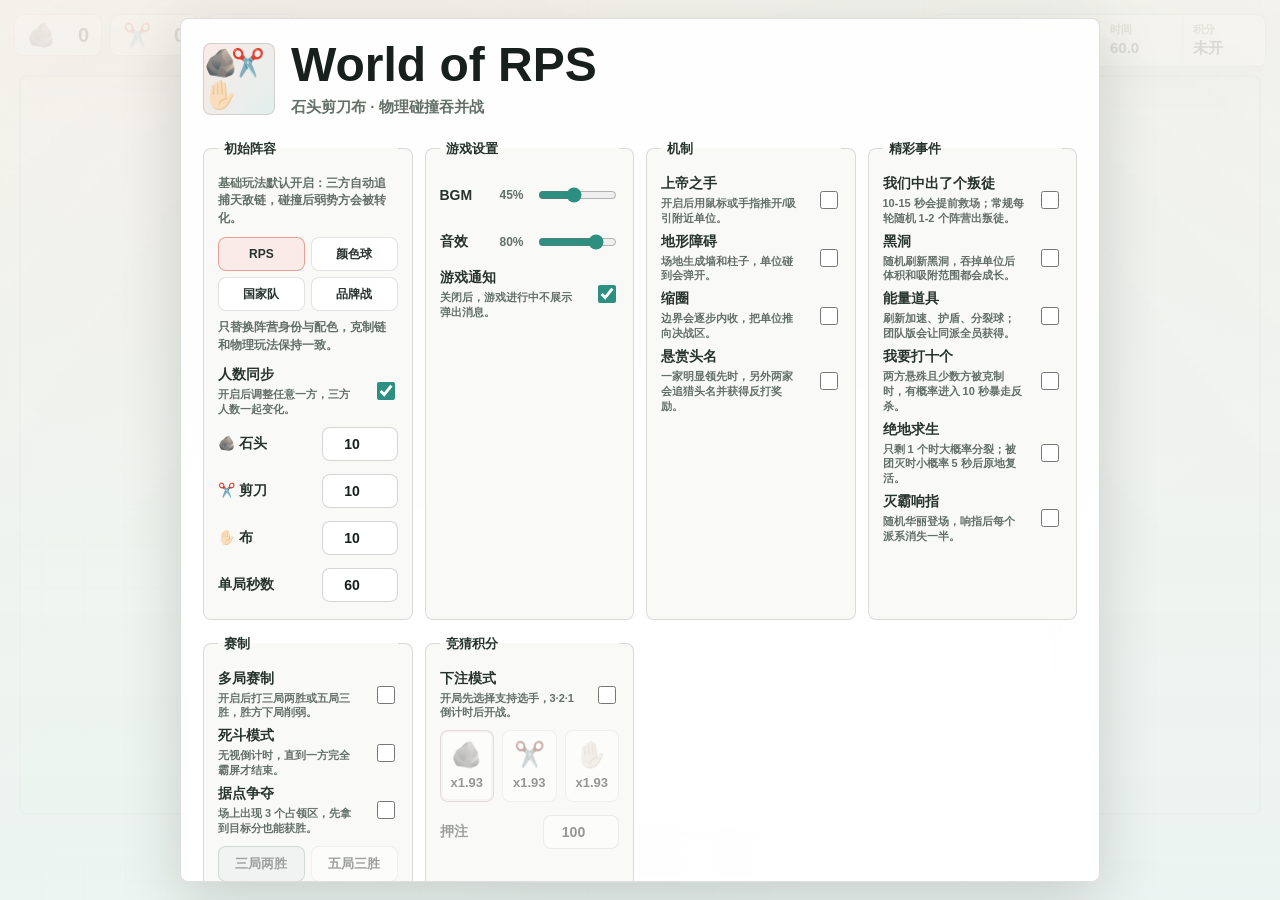
==== index.html @ d5faf6d7 "Limit regular traitor events" ====
<!DOCTYPE html>
<html lang="zh-CN">
<head>
  <meta charset="UTF-8">
  <meta name="viewport" content="width=device-width, initial-scale=1.0, user-scalable=no">
  <title>World of RPS</title>
  <link rel="stylesheet" href="css/styles.css">
</head>
<body>
  <main id="app">
    <canvas id="game" aria-label="World of RPS"></canvas>

    <section id="hud" class="hud" aria-live="polite">
      <div class="scoreboard">
        <div class="score-pill rock">
          <span class="score-emoji" data-type-emoji="0">🪨</span>
          <strong id="s-rock">0</strong>
        </div>
        <div class="score-pill scissors">
          <span class="score-emoji" data-type-emoji="1">✂️</span>
          <strong id="s-scissors">0</strong>
        </div>
        <div class="score-pill paper">
          <span class="score-emoji" data-type-emoji="2">✋🏻</span>
          <strong id="s-paper">0</strong>
        </div>
      </div>

      <div class="round-panel">
        <div class="round-stat">
          <span>局</span>
          <strong><b id="round-index">1</b>/<b id="round-total">3</b></strong>
        </div>
        <div class="round-stat">
          <span>胜场</span>
          <strong id="match-score">0 · 0 · 0</strong>
        </div>
        <div class="round-stat">
          <span>时间</span>
          <strong id="timer">60.0</strong>
        </div>
        <div class="round-stat">
          <span>积分</span>
          <strong id="bank">1000</strong>
        </div>
      </div>
    </section>

    <aside id="event-feed" class="event-feed" aria-live="polite"></aside>

    <div id="ten-fight-bar" class="ten-fight-bar hidden" aria-live="polite">
      <span id="ten-fight-bar-fill"></span>
      <strong id="ten-fight-time">暴走 10.0s</strong>
    </div>

    <nav class="tool-dock" aria-label="控制">
      <button class="tool-btn field-tool active hidden" id="push-tool" type="button" data-field-mode="push" title="推开附近单位">↗</button>
      <button class="tool-btn field-tool hidden" id="pull-tool" type="button" data-field-mode="pull" title="吸引附近单位">↙</button>
      <button class="tool-btn" id="sound-toggle" type="button" title="音效开关">🔊</button>
      <button class="tool-btn" id="settings-toggle" type="button" title="游戏设置">⚙</button>
      <button class="tool-btn wide" id="god-hand-toggle" type="button">上帝之手</button>
      <button class="tool-btn wide hidden" id="home-btn" type="button">回首页</button>
      <button class="tool-btn wide" id="pause-toggle" type="button">暂停</button>
    </nav>

    <section id="settings-panel" class="settings-panel hidden" aria-label="游戏设置">
      <div class="settings-head">
        <strong>游戏设置</strong>
        <button id="settings-close" class="settings-close" type="button" title="关闭">×</button>
      </div>
      <label class="range-row">
        <span>BGM <strong data-volume-value="bgm">45%</strong></span>
        <input id="live-bgm-volume" type="range" min="0" max="100" value="45" step="1">
      </label>
      <label class="range-row">
        <span>音效 <strong data-volume-value="sfx">80%</strong></span>
        <input id="live-sfx-volume" type="range" min="0" max="100" value="80" step="1">
      </label>
      <label class="switch-row settings-switch">
        <span>
          游戏通知
          <small>控制游戏进行中的弹出消息。</small>
        </span>
        <input id="live-notifications" type="checkbox" checked>
      </label>
    </section>

    <section id="start-screen" class="screen">
      <div class="setup-modal">
        <div class="brand-row">
          <div class="brand-mark" id="brand-mark">🪨✂️✋🏻</div>
          <div>
            <h1>World of RPS</h1>
            <p id="brand-subtitle">石头剪刀布 · 物理碰撞吞并战</p>
          </div>
        </div>

        <div class="setup-grid">
          <fieldset class="setup-group">
            <legend>
              <button class="setup-toggle" type="button" aria-expanded="false">
                <span>初始阵容</span>
                <small data-setup-summary="lineup">RPS · 10/10/10 · 60秒</small>
              </button>
            </legend>
            <p class="setup-help">基础玩法默认开启：三方自动追捕天敌链，碰撞后弱势方会被转化。</p>
            <div class="theme-row" aria-label="阵营主题">
              <button type="button" class="active" data-theme="rps">RPS</button>
              <button type="button" data-theme="colors">颜色球</button>
              <button type="button" data-theme="countries">国家队</button>
              <button type="button" data-theme="brands">品牌战</button>
            </div>
            <p class="setup-help theme-help">只替换阵营身份与配色，克制链和物理玩法保持一致。</p>
            <label class="text-row custom-name-row hidden">
              <span><span data-type-emoji="0">🪨</span> 名称</span>
              <input id="cfg-name-0" type="text" value="石头" maxlength="12">
            </label>
            <label class="text-row custom-name-row hidden">
              <span><span data-type-emoji="1">✂️</span> 名称</span>
              <input id="cfg-name-1" type="text" value="剪刀" maxlength="12">
            </label>
            <label class="text-row custom-name-row hidden">
              <span><span data-type-emoji="2">✋🏻</span> 名称</span>
              <input id="cfg-name-2" type="text" value="布" maxlength="12">
            </label>
            <label class="switch-row count-sync-row">
              <span>
                人数同步
                <small>开启后调整任意一方，三方人数一起变化。</small>
              </span>
              <input id="cfg-sync-counts" type="checkbox" checked>
            </label>
            <label class="number-row">
              <span><span data-type-emoji="0">🪨</span> <span data-type-label="0">石头</span></span>
              <input id="cfg-rock" type="number" value="10" min="3" max="60">
            </label>
            <label class="number-row">
              <span><span data-type-emoji="1">✂️</span> <span data-type-label="1">剪刀</span></span>
              <input id="cfg-scissors" type="number" value="10" min="3" max="60">
            </label>
            <label class="number-row">
              <span><span data-type-emoji="2">✋🏻</span> <span data-type-label="2">布</span></span>
              <input id="cfg-paper" type="number" value="10" min="3" max="60">
            </label>
            <label class="number-row">
              <span>单局秒数</span>
              <input id="cfg-duration" type="number" value="60" min="10" max="300" step="5">
            </label>
          </fieldset>

          <fieldset class="setup-group">
            <legend>
              <button class="setup-toggle" type="button" aria-expanded="false">
                <span>游戏设置</span>
                <small data-setup-summary="settings">BGM 45% · 音效 80%</small>
              </button>
            </legend>
            <label class="range-row">
              <span>BGM <strong data-volume-value="bgm">45%</strong></span>
              <input id="cfg-bgm-volume" type="range" min="0" max="100" value="45" step="1">
            </label>
            <label class="range-row">
              <span>音效 <strong data-volume-value="sfx">80%</strong></span>
              <input id="cfg-sfx-volume" type="range" min="0" max="100" value="80" step="1">
            </label>
            <label class="switch-row">
              <span>
                游戏通知
                <small>关闭后，游戏进行中不展示弹出消息。</small>
              </span>
              <input id="cfg-notifications" type="checkbox" checked>
            </label>
          </fieldset>

          <fieldset class="setup-group">
            <legend>
              <button class="setup-toggle" type="button" aria-expanded="false">
                <span>机制</span>
                <small data-setup-summary="mechanics">默认</small>
              </button>
            </legend>
            <label class="switch-row">
              <span>
                上帝之手
                <small>开启后用鼠标或手指推开/吸引附近单位。</small>
              </span>
              <input id="opt-god-hand" type="checkbox">
            </label>
            <label class="switch-row">
              <span>
                地形障碍
                <small>场地生成墙和柱子，单位碰到会弹开。</small>
              </span>
              <input id="opt-obstacles" type="checkbox">
            </label>
            <label class="switch-row">
              <span>
                缩圈
                <small>边界会逐步内收，把单位推向决战区。</small>
              </span>
              <input id="opt-shrink" type="checkbox">
            </label>
            <label class="switch-row">
              <span>
                悬赏头名
                <small>一家明显领先时，另外两家会追猎头名并获得反打奖励。</small>
              </span>
              <input id="opt-bounty" type="checkbox">
            </label>
          </fieldset>

          <fieldset class="setup-group">
            <legend>
              <button class="setup-toggle" type="button" aria-expanded="false">
                <span>精彩事件</span>
                <small data-setup-summary="events">默认</small>
              </button>
            </legend>
            <label class="switch-row">
              <span>
                我们中出了个叛徒
                <small>10-15 秒会提前救场；常规每轮随机 1-2 个阵营出叛徒。</small>
              </span>
              <input id="opt-traitor" type="checkbox">
            </label>
            <label class="switch-row">
              <span>
                黑洞
                <small>随机刷新黑洞，吞掉单位后体积和吸附范围都会成长。</small>
              </span>
              <input id="opt-black-hole" type="checkbox">
            </label>
            <label class="switch-row">
              <span>
                能量道具
                <small>刷新加速、护盾、分裂球；团队版会让同派全员获得。</small>
              </span>
              <input id="opt-powerups" type="checkbox">
            </label>
            <label class="switch-row">
              <span>
                我要打十个
                <small>两方悬殊且少数方被克制时，有概率进入 10 秒暴走反杀。</small>
              </span>
              <input id="opt-ten-fight" type="checkbox">
            </label>
            <label class="switch-row">
              <span>
                绝地求生
                <small>只剩 1 个时大概率分裂；被团灭时小概率 5 秒后原地复活。</small>
              </span>
              <input id="opt-last-stand" type="checkbox">
            </label>
            <label class="switch-row">
              <span>
                灭霸响指
                <small>随机华丽登场，响指后每个派系消失一半。</small>
              </span>
              <input id="opt-thanos" type="checkbox">
            </label>
          </fieldset>

          <fieldset class="setup-group">
            <legend>
              <button class="setup-toggle" type="button" aria-expanded="false">
                <span>赛制</span>
                <small data-setup-summary="format">单局</small>
              </button>
            </legend>
            <label class="switch-row">
              <span>
                多局赛制
                <small>开启后打三局两胜或五局三胜，胜方下局削弱。</small>
              </span>
              <input id="opt-tournament" type="checkbox">
            </label>
            <label class="switch-row">
              <span>
                死斗模式
                <small>无视倒计时，直到一方完全霸屏才结束。</small>
              </span>
              <input id="opt-deathmatch" type="checkbox">
            </label>
            <label class="switch-row">
              <span>
                据点争夺
                <small>场上出现 3 个占领区，先拿到目标分也能获胜。</small>
              </span>
              <input id="opt-zones" type="checkbox">
            </label>
            <div class="option-controls disabled" id="tournament-controls">
              <div class="segmented" id="match-length">
                <button type="button" class="active" data-best-of="3">三局两胜</button>
                <button type="button" data-best-of="5">五局三胜</button>
              </div>
              <label class="number-row">
                <span>胜方削弱</span>
                <input id="cfg-penalty" type="number" value="5" min="0" max="20">
              </label>
            </div>
          </fieldset>

          <fieldset class="setup-group">
            <legend>
              <button class="setup-toggle" type="button" aria-expanded="false">
                <span>竞猜积分</span>
                <small data-setup-summary="betting">未开</small>
              </button>
            </legend>
            <label class="switch-row">
              <span>
                下注模式
                <small>开局先选择支持选手，3·2·1 倒计时后开战。</small>
              </span>
              <input id="opt-betting" type="checkbox">
            </label>
            <div class="option-controls disabled" id="betting-controls">
              <div class="bet-buttons" id="bet-buttons">
              <button type="button" class="bet-card active" data-pick="0">
                <span data-type-emoji="0">🪨</span>
                <strong id="odds-rock">x2.00</strong>
              </button>
              <button type="button" class="bet-card" data-pick="1">
                <span data-type-emoji="1">✂️</span>
                <strong id="odds-scissors">x2.00</strong>
              </button>
              <button type="button" class="bet-card" data-pick="2">
                <span data-type-emoji="2">✋🏻</span>
                <strong id="odds-paper">x2.00</strong>
              </button>
              </div>
              <label class="number-row">
                <span>押注</span>
                <input id="cfg-stake" type="number" value="100" min="0" max="1000" step="25">
              </label>
            </div>
          </fieldset>
        </div>

        <button id="start-btn" class="primary-btn" type="button">开始乱斗</button>
      </div>
    </section>

    <section id="bet-screen" class="screen hidden">
      <div class="bet-modal">
        <h2>石头剪刀布大作战</h2>
        <p>请选择你支持的选手</p>
        <div class="intro-picks">
          <button type="button" class="intro-pick active" data-intro-pick="0">
            <span data-type-emoji="0">🪨</span>
            <strong data-type-label="0">石头</strong>
          </button>
          <button type="button" class="intro-pick" data-intro-pick="1">
            <span data-type-emoji="1">✂️</span>
            <strong data-type-label="1">剪刀</strong>
          </button>
          <button type="button" class="intro-pick" data-intro-pick="2">
            <span data-type-emoji="2">✋🏻</span>
            <strong data-type-label="2">布</strong>
          </button>
        </div>
        <div id="bet-countdown" class="bet-countdown">3</div>
      </div>
    </section>

    <section id="thanos-screen" class="thanos-screen hidden" aria-live="assertive">
      <div class="thanos-card">
        <img src="assets/thanos-snap.svg" alt="灭霸响指">
        <div class="thanos-copy">
          <strong>灭霸响指</strong>
          <span>所有派系消失一半</span>
        </div>
      </div>
    </section>

    <section id="ten-fight-screen" class="ten-fight-screen hidden" aria-live="assertive">
      <div class="ten-fight-copy">
        <strong id="ten-fight-title">触发了「我要打十个」！</strong>
        <span id="ten-fight-subtext">10 秒反杀窗口开启</span>
      </div>
    </section>

    <section id="result-screen" class="screen hidden">
      <div class="result-modal">
        <div id="winner-emoji" class="winner-emoji">🪨</div>
        <h2 id="winner-text">石头胜利</h2>
        <p id="winner-subtext">本局结算</p>
        <div id="next-bet-panel" class="next-bet-panel hidden">
          <div class="mini-title">下一局竞猜</div>
          <div class="bet-buttons compact" id="next-bet-buttons">
            <button type="button" class="bet-card active" data-pick="0">
              <span data-type-emoji="0">🪨</span>
              <strong id="next-odds-rock">x2.00</strong>
            </button>
            <button type="button" class="bet-card" data-pick="1">
              <span data-type-emoji="1">✂️</span>
              <strong id="next-odds-scissors">x2.00</strong>
            </button>
            <button type="button" class="bet-card" data-pick="2">
              <span data-type-emoji="2">✋🏻</span>
              <strong id="next-odds-paper">x2.00</strong>
            </button>
          </div>
          <label class="number-row next-stake-row">
            <span>押注</span>
            <input id="next-stake" type="number" value="100" min="0" max="1000" step="25">
          </label>
        </div>
        <div class="result-actions">
          <button id="next-round-btn" class="primary-btn" type="button">下一局</button>
          <button id="restart-btn" class="secondary-btn" type="button">重新开赛</button>
        </div>
      </div>
    </section>
  </main>

  <script src="js/game.js"></script>
</body>
</html>
---- css/styles.css ----
:root {
  --ink: #17201c;
  --muted: #637067;
  --panel: rgba(255, 255, 255, 0.88);
  --panel-strong: rgba(255, 255, 255, 0.96);
  --line: rgba(23, 32, 28, 0.14);
  --rock: #d95c47;
  --scissors: #2c8f7f;
  --paper: #4e6edb;
  --gold: #f0b429;
  --void: #1f1728;
  --field: #20a4f3;
  --shadow: 0 18px 60px rgba(32, 38, 34, 0.18);
  --app-height: 100vh;
  --dock-bottom: calc(16px + env(safe-area-inset-bottom, 0px));
  --settings-bottom: calc(84px + env(safe-area-inset-bottom, 0px));
  --event-top: 76px;
}

* {
  box-sizing: border-box;
}

html,
body {
  width: 100%;
  height: 100%;
  margin: 0;
  overflow: hidden;
  color: var(--ink);
  background:
    linear-gradient(135deg, #f4f2eb 0%, #edf5f1 42%, #eef0fa 100%);
  font-family: -apple-system, BlinkMacSystemFont, "SF Pro Display", "PingFang SC", sans-serif;
  touch-action: none;
  user-select: none;
}

button,
input {
  font: inherit;
}

button {
  -webkit-tap-highlight-color: transparent;
}

#app {
  position: relative;
  width: 100vw;
  height: var(--app-height);
  overflow: hidden;
}

@supports (height: 100dvh) {
  :root {
    --app-height: 100dvh;
  }
}

#game {
  position: absolute;
  inset: 0;
  width: 100%;
  height: 100%;
  display: block;
  cursor: default;
}

#game.god-hand-on {
  cursor: crosshair;
}

.hud {
  position: absolute;
  top: 14px;
  left: 14px;
  right: 14px;
  z-index: 8;
  display: flex;
  align-items: flex-start;
  justify-content: space-between;
  gap: 12px;
  pointer-events: none;
}

.scoreboard {
  display: flex;
  gap: 8px;
  min-width: 0;
}

.score-pill,
.round-panel,
.tool-dock,
.event-feed,
.ten-fight-bar,
.settings-panel,
.setup-modal,
.result-modal {
  border: 1px solid var(--line);
  background: var(--panel);
  box-shadow: var(--shadow);
  backdrop-filter: blur(18px);
  -webkit-backdrop-filter: blur(18px);
}

.score-pill {
  display: flex;
  align-items: center;
  gap: 7px;
  min-width: 74px;
  height: 42px;
  padding: 0 12px;
  border-radius: 8px;
  font-weight: 850;
}

.score-pill.rock {
  border-color: color-mix(in srgb, var(--rock), transparent 64%);
}

.score-pill.scissors {
  border-color: color-mix(in srgb, var(--scissors), transparent 64%);
}

.score-pill.paper {
  border-color: color-mix(in srgb, var(--paper), transparent 64%);
}

.score-emoji {
  font-size: 23px;
}

.score-pill strong {
  min-width: 26px;
  text-align: right;
  font-size: 20px;
}

.round-panel {
  display: grid;
  grid-template-columns: repeat(4, auto);
  gap: 1px;
  overflow: hidden;
  border-radius: 8px;
  background: rgba(23, 32, 28, 0.08);
}

.round-stat {
  min-width: 82px;
  padding: 7px 10px 8px;
  background: var(--panel-strong);
}

.round-stat span {
  display: block;
  margin-bottom: 2px;
  color: var(--muted);
  font-size: 11px;
  font-weight: 700;
}

.round-stat strong {
  display: block;
  font-size: 15px;
  font-weight: 850;
  white-space: nowrap;
}

.event-feed {
  position: absolute;
  top: var(--event-top);
  right: 14px;
  z-index: 9;
  width: min(280px, calc(100vw - 28px));
  max-height: 60px;
  overflow: hidden;
  border-radius: 8px;
  padding: 6px 8px;
  opacity: 0;
  transform: translateY(-4px);
  transition: opacity 180ms ease, transform 180ms ease;
  pointer-events: none;
}

.event-feed.has-events {
  opacity: 0.9;
  transform: translateY(0);
}

.event-item {
  display: flex;
  align-items: center;
  gap: 8px;
  min-height: 24px;
  color: #25302a;
  font-size: 12px;
  font-weight: 700;
  line-height: 1.25;
  transition: opacity 260ms ease, transform 260ms ease;
}

.event-item.fading {
  opacity: 0;
  transform: translateY(-4px);
}

.event-item span:last-child {
  overflow: hidden;
  white-space: nowrap;
  text-overflow: ellipsis;
}

.event-dot {
  width: 8px;
  height: 8px;
  flex: 0 0 auto;
  border-radius: 99px;
  background: var(--gold);
}

.ten-fight-bar {
  position: absolute;
  top: calc(var(--event-top) + 4px);
  left: 50%;
  z-index: 10;
  width: min(460px, calc(100vw - 28px));
  height: 32px;
  overflow: hidden;
  border-radius: 8px;
  transform: translateX(-50%);
  pointer-events: none;
}

.ten-fight-bar span {
  position: absolute;
  inset: 0;
  background:
    linear-gradient(90deg, rgba(217, 92, 71, 0.92), rgba(240, 180, 41, 0.95)),
    var(--gold);
  transform: scaleX(1);
  transform-origin: left center;
  transition: transform 120ms linear;
}

.ten-fight-bar strong {
  position: relative;
  z-index: 1;
  display: grid;
  place-items: center;
  height: 100%;
  color: #fff8dc;
  font-size: 13px;
  font-weight: 950;
  text-shadow: 0 1px 8px rgba(0, 0, 0, 0.35);
}

.tool-dock {
  position: fixed;
  left: 50%;
  bottom: var(--dock-bottom);
  z-index: 9;
  display: flex;
  align-items: center;
  gap: 8px;
  height: 54px;
  padding: 7px;
  max-width: calc(100vw - 24px);
  border-radius: 8px;
  transform: translateX(-50%);
}

.tool-btn {
  width: 40px;
  height: 40px;
  border: 1px solid transparent;
  border-radius: 8px;
  background: rgba(23, 32, 28, 0.08);
  color: var(--ink);
  cursor: pointer;
  font-size: 19px;
  font-weight: 850;
  line-height: 1;
  transition: transform 120ms ease, background 120ms ease, border-color 120ms ease;
}

.tool-btn.wide {
  width: auto;
  min-width: 58px;
  padding: 0 12px;
  font-size: 14px;
}

.tool-btn.active {
  border-color: rgba(32, 164, 243, 0.45);
  background: rgba(32, 164, 243, 0.18);
}

.settings-panel {
  position: fixed;
  left: 50%;
  bottom: var(--settings-bottom);
  z-index: 18;
  width: min(360px, calc(100vw - 24px));
  padding: 14px;
  border-radius: 8px;
  transform: translateX(-50%);
}

.settings-head {
  display: flex;
  align-items: center;
  justify-content: space-between;
  gap: 12px;
  margin-bottom: 10px;
  color: #27332e;
  font-size: 14px;
  font-weight: 900;
}

.settings-close {
  display: grid;
  place-items: center;
  width: 30px;
  height: 30px;
  border: 1px solid rgba(23, 32, 28, 0.12);
  border-radius: 8px;
  background: rgba(23, 32, 28, 0.06);
  color: var(--ink);
  cursor: pointer;
  font-size: 20px;
  font-weight: 800;
  line-height: 1;
}

.tool-btn:active,
.bet-card:active,
.primary-btn:active,
.secondary-btn:active,
.segmented button:active {
  transform: scale(0.96);
}

.screen {
  position: absolute;
  inset: 0;
  z-index: 20;
  display: grid;
  place-items: center;
  padding: 18px;
  background:
    linear-gradient(180deg, rgba(244, 242, 235, 0.88), rgba(235, 244, 241, 0.92)),
    radial-gradient(circle at 24% 18%, rgba(217, 92, 71, 0.16), transparent 34%),
    radial-gradient(circle at 76% 22%, rgba(44, 143, 127, 0.14), transparent 32%);
}

.screen.hidden {
  display: none;
}

.hidden {
  display: none !important;
}

.setup-modal,
.result-modal,
.bet-modal {
  width: min(920px, 100%);
  max-height: calc(var(--app-height) - 36px);
  overflow: auto;
  border-radius: 8px;
  padding: 22px;
  background: rgba(255, 255, 255, 0.92);
}

.result-modal {
  width: min(420px, 100%);
  text-align: center;
}

.bet-modal {
  width: min(560px, 100%);
  text-align: center;
}

.brand-row {
  display: flex;
  align-items: center;
  gap: 16px;
  margin-bottom: 20px;
}

.brand-mark {
  display: grid;
  place-items: center;
  width: 72px;
  height: 72px;
  flex: 0 0 auto;
  border: 1px solid var(--line);
  border-radius: 8px;
  background: linear-gradient(135deg, rgba(217, 92, 71, 0.12), rgba(44, 143, 127, 0.13));
  font-size: 27px;
  letter-spacing: -7px;
}

h1,
h2,
p {
  margin: 0;
}

h1 {
  font-size: clamp(31px, 5vw, 48px);
  line-height: 1.02;
  letter-spacing: 0;
}

.brand-row p,
.result-modal p {
  margin-top: 8px;
  color: var(--muted);
  font-size: 15px;
  font-weight: 650;
}

.setup-grid {
  display: grid;
  grid-template-columns: repeat(4, minmax(0, 1fr));
  gap: 12px;
}

.setup-group {
  min-width: 0;
  margin: 0;
  padding: 14px;
  border: 1px solid var(--line);
  border-radius: 8px;
  background: rgba(248, 250, 247, 0.84);
}

.setup-group legend {
  width: 100%;
  padding: 0 6px;
  color: #26332d;
  font-size: 13px;
  font-weight: 850;
}

.setup-toggle {
  display: flex;
  align-items: center;
  justify-content: space-between;
  gap: 10px;
  width: 100%;
  min-height: 24px;
  border: 0;
  background: transparent;
  color: inherit;
  cursor: default;
  pointer-events: none;
  padding: 0;
  font: inherit;
  text-align: left;
}

.setup-toggle::after {
  content: "⌄";
  display: none;
  flex: 0 0 auto;
  color: var(--muted);
  font-size: 14px;
}

.setup-group.expanded .setup-toggle::after {
  content: "⌃";
}

.setup-toggle small {
  display: none;
  min-width: 0;
  color: var(--muted);
  font-size: 11px;
  font-weight: 750;
  overflow: hidden;
  text-align: right;
  text-overflow: ellipsis;
  white-space: nowrap;
}

.setup-help {
  margin: 0 0 10px;
  color: var(--muted);
  font-size: 12px;
  line-height: 1.45;
  font-weight: 650;
}

.theme-row {
  display: grid;
  grid-template-columns: repeat(2, minmax(0, 1fr));
  gap: 6px;
  margin-bottom: 8px;
}

.theme-row button {
  min-width: 0;
  height: 34px;
  border: 1px solid rgba(23, 32, 28, 0.13);
  border-radius: 8px;
  background: #fff;
  color: #27332e;
  cursor: pointer;
  font-size: 12px;
  font-weight: 850;
  transition: transform 120ms ease, border-color 120ms ease, background 120ms ease;
}

.theme-row button.active {
  border-color: color-mix(in srgb, var(--rock), transparent 48%);
  background: color-mix(in srgb, var(--rock), white 88%);
}

.theme-help {
  margin-bottom: 12px;
}

.number-row,
.text-row,
.switch-row,
.range-row {
  display: flex;
  align-items: center;
  justify-content: space-between;
  gap: 12px;
  min-height: 40px;
  color: #27332e;
  font-size: 14px;
  font-weight: 750;
}

.switch-row > span {
  display: grid;
  gap: 3px;
  min-width: 0;
}

.range-row > span {
  display: flex;
  align-items: center;
  justify-content: space-between;
  gap: 8px;
  min-width: 84px;
}

.range-row strong {
  color: var(--muted);
  font-size: 12px;
  font-weight: 850;
}

.switch-row small {
  color: var(--muted);
  font-size: 11px;
  line-height: 1.35;
  font-weight: 600;
}

.number-row + .number-row,
.text-row + .text-row,
.text-row + .switch-row,
.switch-row + .number-row,
.switch-row + .switch-row,
.range-row + .range-row,
.range-row + .switch-row {
  margin-top: 7px;
}

.number-row input,
.text-row input {
  width: 76px;
  height: 34px;
  border: 1px solid rgba(23, 32, 28, 0.18);
  border-radius: 8px;
  background: #fff;
  color: var(--ink);
  text-align: center;
  font-weight: 850;
}

.text-row input {
  width: min(164px, 54%);
  padding: 0 10px;
  text-align: left;
}

.switch-row input {
  width: 18px;
  height: 18px;
  flex: 0 0 auto;
  accent-color: var(--scissors);
}

.range-row input {
  width: min(150px, 48%);
  accent-color: var(--scissors);
}

.option-controls {
  margin-top: 10px;
  transition: opacity 120ms ease, filter 120ms ease;
}

.option-controls.disabled {
  opacity: 0.45;
  filter: saturate(0.35);
}

.option-controls.disabled button,
.option-controls.disabled input {
  pointer-events: none;
}

.bet-buttons {
  display: grid;
  grid-template-columns: repeat(3, minmax(0, 1fr));
  gap: 8px;
  margin-bottom: 10px;
}

.bet-buttons.compact {
  margin-bottom: 8px;
}

.bet-card {
  min-width: 0;
  height: 72px;
  border: 1px solid rgba(23, 32, 28, 0.13);
  border-radius: 8px;
  background: #fff;
  color: var(--ink);
  cursor: pointer;
  transition: transform 120ms ease, border-color 120ms ease, box-shadow 120ms ease;
}

.bet-card span {
  display: block;
  font-size: 25px;
  line-height: 1;
}

.bet-card strong {
  display: block;
  margin-top: 8px;
  font-size: 13px;
}

.bet-card.active {
  border-color: rgba(217, 92, 71, 0.5);
  box-shadow: inset 0 0 0 2px rgba(217, 92, 71, 0.12);
}

.segmented {
  display: grid;
  grid-template-columns: 1fr 1fr;
  gap: 6px;
  margin-bottom: 12px;
}

.segmented button {
  height: 36px;
  border: 1px solid rgba(23, 32, 28, 0.13);
  border-radius: 8px;
  background: #fff;
  color: #27332e;
  cursor: pointer;
  font-size: 13px;
  font-weight: 850;
}

.segmented button.active {
  border-color: rgba(44, 143, 127, 0.52);
  background: rgba(44, 143, 127, 0.12);
}

.primary-btn,
.secondary-btn {
  height: 48px;
  border: 0;
  border-radius: 8px;
  cursor: pointer;
  font-size: 16px;
  font-weight: 900;
  transition: transform 120ms ease, filter 120ms ease;
}

.primary-btn {
  width: 100%;
  margin-top: 16px;
  color: #fff;
  background: linear-gradient(135deg, #26332d, #2c8f7f);
}

.secondary-btn {
  color: var(--ink);
  background: rgba(23, 32, 28, 0.08);
}

.winner-emoji {
  font-size: 86px;
  line-height: 1;
  animation: pop 620ms ease-in-out infinite alternate;
}

.result-modal h2 {
  margin-top: 14px;
  font-size: 31px;
  letter-spacing: 0;
}

.next-bet-panel {
  margin-top: 18px;
  padding: 12px;
  border: 1px solid var(--line);
  border-radius: 8px;
  background: rgba(248, 250, 247, 0.86);
  text-align: left;
}

.mini-title {
  margin-bottom: 10px;
  color: #27332e;
  font-size: 13px;
  font-weight: 900;
}

.next-bet-panel .bet-card {
  height: 62px;
}

.next-bet-panel .bet-card span {
  font-size: 22px;
}

.next-stake-row {
  min-height: 34px;
}

.intro-picks {
  display: grid;
  grid-template-columns: repeat(3, minmax(0, 1fr));
  gap: 12px;
  margin-top: 22px;
}

.intro-pick {
  height: 126px;
  border: 1px solid rgba(23, 32, 28, 0.13);
  border-radius: 8px;
  background: #fff;
  color: var(--ink);
  cursor: pointer;
  transition: transform 140ms ease, border-color 140ms ease, box-shadow 140ms ease;
}

.intro-pick span {
  display: block;
  font-size: 48px;
  line-height: 1;
}

.intro-pick strong {
  display: block;
  margin-top: 14px;
  font-size: 16px;
}

.intro-pick.active {
  border-color: rgba(217, 92, 71, 0.55);
  box-shadow: inset 0 0 0 2px rgba(217, 92, 71, 0.13);
}

.bet-countdown {
  display: grid;
  place-items: center;
  min-height: 86px;
  margin-top: 18px;
  color: #27332e;
  font-size: 48px;
  font-weight: 950;
  line-height: 1;
}

.thanos-screen {
  position: absolute;
  inset: 0;
  z-index: 28;
  display: grid;
  place-items: center;
  padding: 18px;
  background:
    radial-gradient(circle at 66% 28%, rgba(246, 206, 85, 0.32), transparent 22%),
    radial-gradient(circle at 48% 38%, rgba(117, 75, 174, 0.5), transparent 44%),
    rgba(7, 8, 18, 0.76);
  pointer-events: none;
  animation: snapBackdrop 4200ms ease both;
}

.thanos-card {
  width: min(760px, 92vw);
  overflow: hidden;
  border: 1px solid rgba(255, 226, 133, 0.35);
  border-radius: 8px;
  background: rgba(8, 8, 18, 0.9);
  box-shadow: 0 30px 90px rgba(0, 0, 0, 0.45);
  animation: snapEnter 4200ms cubic-bezier(.2, .9, .1, 1) both;
}

.thanos-card img {
  display: block;
  width: 100%;
  aspect-ratio: 900 / 520;
  object-fit: cover;
}

.thanos-copy {
  display: flex;
  align-items: center;
  justify-content: space-between;
  gap: 12px;
  padding: 14px 18px 16px;
  color: #fff4c5;
}

.thanos-copy strong {
  font-size: 25px;
  font-weight: 950;
}

.thanos-copy span {
  color: rgba(255, 244, 197, 0.72);
  font-size: 14px;
  font-weight: 800;
}

.ten-fight-screen {
  position: absolute;
  inset: 0;
  z-index: 29;
  display: grid;
  place-items: center;
  padding: 18px;
  background:
    radial-gradient(circle at 48% 42%, rgba(240, 180, 41, 0.36), transparent 25%),
    radial-gradient(circle at 52% 50%, rgba(217, 92, 71, 0.4), transparent 44%),
    rgba(13, 18, 16, 0.72);
  pointer-events: none;
  animation: tenFightBackdrop 1600ms ease both;
}

.ten-fight-copy {
  text-align: center;
  color: #fff8dc;
  text-shadow: 0 8px 28px rgba(0, 0, 0, 0.42);
  animation: tenFightPop 1600ms cubic-bezier(.2, .9, .15, 1) both;
}

.ten-fight-copy strong {
  display: block;
  font-size: clamp(34px, 7.4vw, 84px);
  font-weight: 950;
  line-height: 1.05;
}

.ten-fight-copy span {
  display: block;
  margin-top: 14px;
  color: rgba(255, 248, 220, 0.86);
  font-size: clamp(15px, 2.8vw, 24px);
  font-weight: 850;
}

.result-actions {
  display: grid;
  grid-template-columns: 1fr 1fr;
  gap: 10px;
  margin-top: 22px;
}

.result-actions .primary-btn {
  margin-top: 0;
}

@keyframes pop {
  from {
    transform: translateY(0) scale(1);
  }
  to {
    transform: translateY(-8px) scale(1.08);
  }
}

@keyframes snapBackdrop {
  0% {
    opacity: 0;
  }
  12%,
  86% {
    opacity: 1;
  }
  100% {
    opacity: 0;
  }
}

@keyframes snapEnter {
  0% {
    opacity: 0;
    transform: translateY(26px) scale(0.92);
    filter: saturate(0.6) brightness(0.55);
  }
  18% {
    opacity: 1;
    transform: translateY(0) scale(1);
    filter: saturate(1.1) brightness(1);
  }
  46% {
    transform: translateY(0) scale(1.025);
    filter: saturate(1.55) brightness(1.25);
  }
  56% {
    transform: translateY(0) scale(1.08);
    filter: saturate(2) brightness(1.6);
  }
  100% {
    opacity: 0;
    transform: translateY(-20px) scale(1.03);
    filter: saturate(0.4) brightness(0.45);
  }
}

@keyframes tenFightBackdrop {
  0% {
    opacity: 0;
  }
  12%,
  88% {
    opacity: 1;
  }
  100% {
    opacity: 0.96;
  }
}

@keyframes tenFightPop {
  0% {
    opacity: 0;
    transform: translateY(22px) scale(0.84);
    filter: blur(2px);
  }
  18% {
    opacity: 1;
    transform: translateY(0) scale(1.06);
    filter: blur(0);
  }
  44% {
    transform: translateY(0) scale(0.98);
  }
  100% {
    opacity: 1;
    transform: translateY(0) scale(1);
  }
}

@media (max-width: 860px) {
  .hud {
    flex-direction: column;
    align-items: stretch;
  }

  .round-panel {
    grid-template-columns: repeat(4, minmax(0, 1fr));
  }

  .round-stat {
    min-width: 0;
  }

  .event-feed {
    top: var(--event-top);
    right: 10px;
    width: min(260px, calc(100vw - 20px));
  }

  .ten-fight-bar {
    top: calc(var(--event-top) + 64px);
    width: min(360px, calc(100vw - 20px));
  }

  .setup-grid {
    grid-template-columns: repeat(2, minmax(0, 1fr));
  }

}

@media (max-width: 560px) {
  :root {
    --dock-bottom: calc(12px + env(safe-area-inset-bottom, 0px));
    --settings-bottom: calc(74px + env(safe-area-inset-bottom, 0px));
  }

  .hud {
    top: 8px;
    left: 8px;
    right: 8px;
    gap: 6px;
  }

  .scoreboard {
    display: grid;
    grid-template-columns: repeat(3, minmax(0, 1fr));
  }

  .score-pill {
    min-width: 0;
    height: 38px;
    justify-content: center;
    padding: 0 8px;
  }

  .score-pill strong {
    min-width: 20px;
    font-size: 17px;
  }

  .round-panel {
    grid-template-columns: repeat(4, minmax(0, 1fr));
  }

  .round-stat {
    min-height: 40px;
    padding: 5px 6px 6px;
  }

  .round-stat span {
    margin-bottom: 1px;
    font-size: 10px;
  }

  .round-stat strong {
    overflow: hidden;
    font-size: 13px;
    text-overflow: ellipsis;
  }

  .event-feed {
    top: var(--event-top);
    left: auto;
    right: 8px;
    width: min(230px, calc(100vw - 16px));
  }

  .ten-fight-bar {
    top: calc(var(--event-top) + 54px);
    height: 28px;
  }

  .tool-dock {
    width: calc(100vw - 16px);
    height: 48px;
    justify-content: center;
    gap: 4px;
    padding: 6px;
    overflow: hidden;
  }

  .settings-panel {
    width: calc(100vw - 16px);
  }

  .tool-btn {
    width: 34px;
    height: 34px;
    font-size: 17px;
  }

  .tool-btn.wide {
    min-width: 42px;
    padding: 0 7px;
    font-size: 12px;
  }

  #god-hand-toggle {
    min-width: 62px;
  }

  .setup-modal,
  .result-modal,
  .bet-modal {
    padding: 12px;
  }

  .brand-row {
    align-items: center;
    gap: 10px;
    margin-bottom: 10px;
  }

  .brand-mark {
    width: 50px;
    height: 50px;
    font-size: 19px;
  }

  h1 {
    font-size: 31px;
  }

  .brand-row p {
    margin-top: 4px;
    font-size: 13px;
  }

  .setup-grid {
    grid-template-columns: 1fr;
    gap: 8px;
  }

  .setup-group {
    padding: 10px 12px;
  }

  .setup-group:not(.expanded) {
    padding-block: 8px;
  }

  .setup-group:not(.expanded) > :not(legend) {
    display: none;
  }

  .setup-group legend {
    padding: 0;
  }

  .setup-toggle {
    cursor: pointer;
    min-height: 30px;
    pointer-events: auto;
  }

  .setup-toggle::after,
  .setup-toggle small {
    display: block;
  }

  .setup-toggle small {
    max-width: 58%;
  }

  .primary-btn {
    height: 44px;
    margin-top: 10px;
  }

  .range-row input {
    width: min(180px, 52%);
  }

  .intro-picks {
    gap: 8px;
  }

  .intro-pick {
    height: 96px;
  }

  .intro-pick span {
    font-size: 38px;
  }

  .thanos-copy {
    display: block;
  }
}
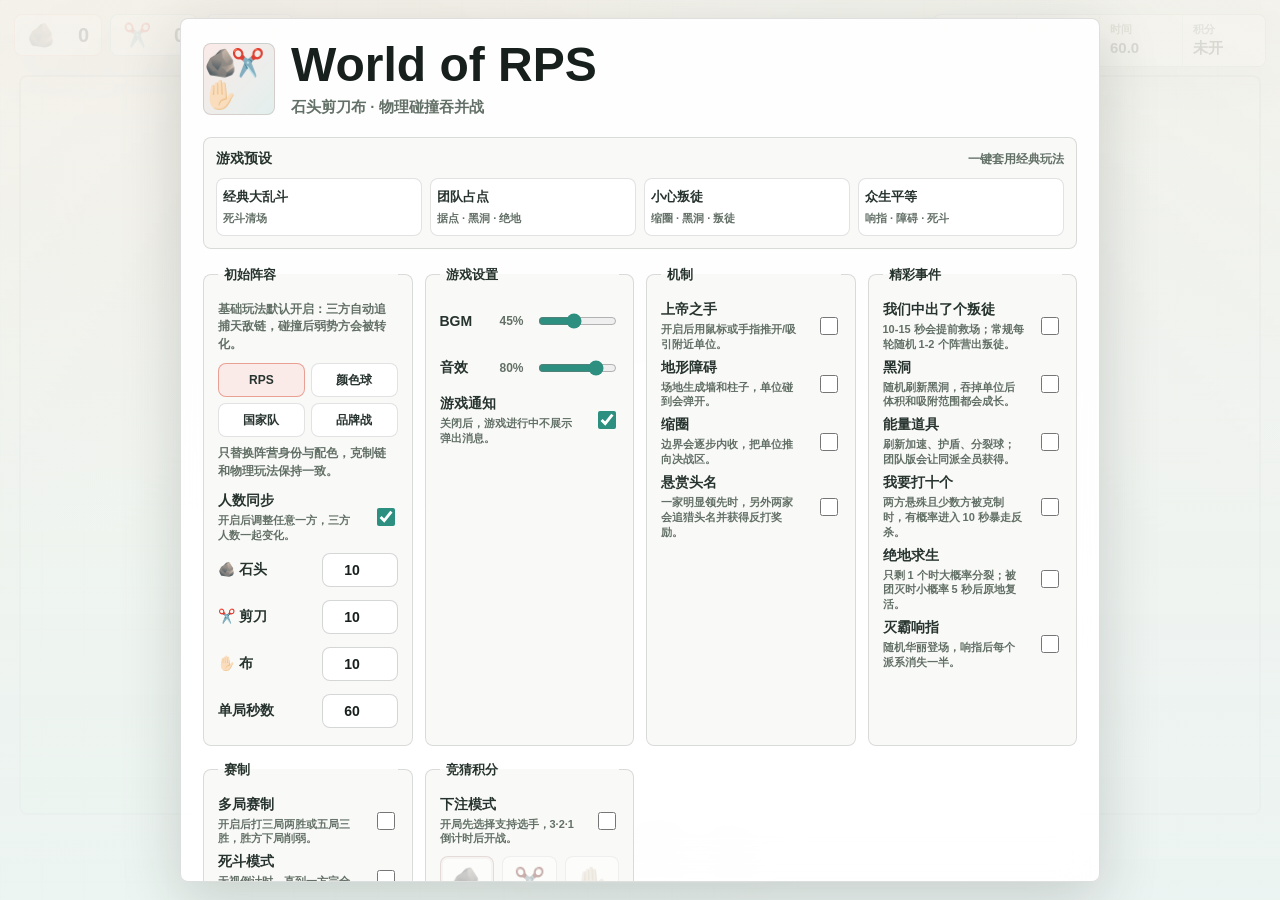
==== commit c18935e1: "Add game presets" ====
--- a/index.html
+++ b/index.html
@@ -94,6 +94,31 @@
             <p id="brand-subtitle">石头剪刀布 · 物理碰撞吞并战</p>
           </div>
         </div>
+
+        <section class="preset-panel" aria-label="游戏预设">
+          <div class="preset-head">
+            <strong>游戏预设</strong>
+            <span>一键套用经典玩法</span>
+          </div>
+          <div class="preset-grid">
+            <button type="button" data-preset="classic">
+              <strong>经典大乱斗</strong>
+              <span>死斗清场</span>
+            </button>
+            <button type="button" data-preset="zones">
+              <strong>团队占点</strong>
+              <span>据点 · 黑洞 · 绝地</span>
+            </button>
+            <button type="button" data-preset="traitor">
+              <strong>小心叛徒</strong>
+              <span>缩圈 · 黑洞 · 叛徒</span>
+            </button>
+            <button type="button" data-preset="equality">
+              <strong>众生平等</strong>
+              <span>响指 · 障碍 · 死斗</span>
+            </button>
+          </div>
+        </section>
 
         <div class="setup-grid">
           <fieldset class="setup-group">
--- a/css/styles.css
+++ b/css/styles.css
@@ -429,6 +429,77 @@
   gap: 12px;
 }
 
+.preset-panel {
+  margin: 14px 0 14px;
+  padding: 12px;
+  border: 1px solid var(--line);
+  border-radius: 8px;
+  background: rgba(248, 250, 247, 0.84);
+}
+
+.preset-head {
+  display: flex;
+  align-items: baseline;
+  justify-content: space-between;
+  gap: 12px;
+  margin-bottom: 10px;
+  color: #26332d;
+}
+
+.preset-head strong {
+  font-size: 14px;
+  font-weight: 900;
+}
+
+.preset-head span {
+  color: var(--muted);
+  font-size: 12px;
+  font-weight: 700;
+}
+
+.preset-grid {
+  display: grid;
+  grid-template-columns: repeat(4, minmax(0, 1fr));
+  gap: 8px;
+}
+
+.preset-grid button {
+  min-width: 0;
+  min-height: 58px;
+  border: 1px solid rgba(23, 32, 28, 0.13);
+  border-radius: 8px;
+  background: #fff;
+  color: #27332e;
+  cursor: pointer;
+  text-align: left;
+  transition: transform 120ms ease, border-color 120ms ease, box-shadow 120ms ease;
+}
+
+.preset-grid button strong,
+.preset-grid button span {
+  display: block;
+  overflow: hidden;
+  text-overflow: ellipsis;
+  white-space: nowrap;
+}
+
+.preset-grid button strong {
+  font-size: 13px;
+  font-weight: 900;
+}
+
+.preset-grid button span {
+  margin-top: 5px;
+  color: var(--muted);
+  font-size: 11px;
+  font-weight: 700;
+}
+
+.preset-grid button.active {
+  border-color: rgba(44, 143, 127, 0.52);
+  box-shadow: inset 0 0 0 2px rgba(44, 143, 127, 0.12);
+}
+
 .setup-group {
   min-width: 0;
   margin: 0;
@@ -1000,6 +1071,10 @@
     grid-template-columns: repeat(2, minmax(0, 1fr));
   }
 
+  .preset-grid {
+    grid-template-columns: repeat(2, minmax(0, 1fr));
+  }
+
 }
 
 @media (max-width: 560px) {
@@ -1125,6 +1200,37 @@
     gap: 8px;
   }
 
+  .preset-panel {
+    margin: 10px 0;
+    padding: 10px;
+  }
+
+  .preset-head {
+    margin-bottom: 8px;
+  }
+
+  .preset-head span {
+    display: none;
+  }
+
+  .preset-grid {
+    gap: 6px;
+  }
+
+  .preset-grid button {
+    min-height: 48px;
+    padding: 7px 8px;
+  }
+
+  .preset-grid button strong {
+    font-size: 12px;
+  }
+
+  .preset-grid button span {
+    margin-top: 3px;
+    font-size: 10px;
+  }
+
   .setup-group {
     padding: 10px 12px;
   }
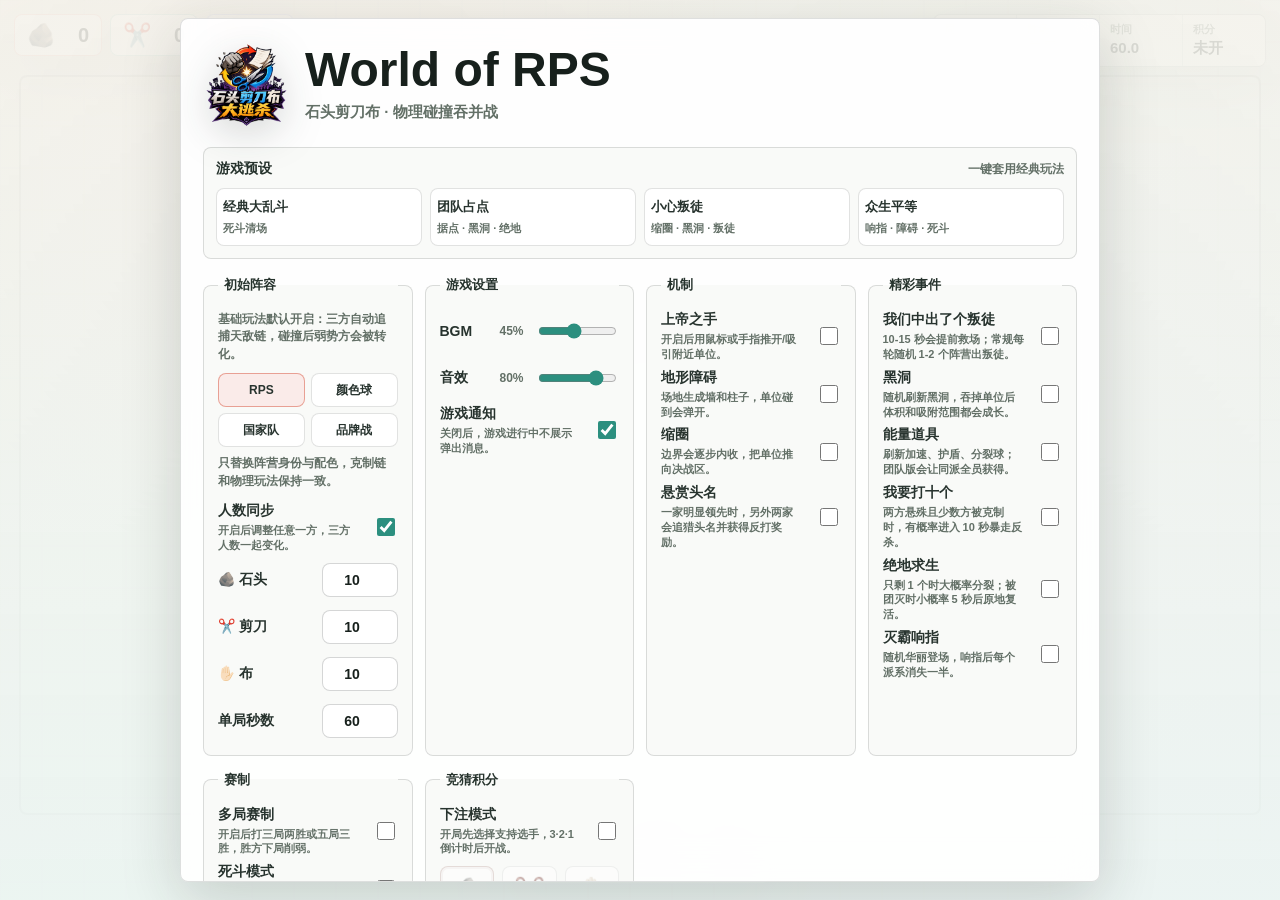
==== commit 0fe448f8: "Use logo asset in site chrome" ====
--- a/index.html
+++ b/index.html
@@ -4,6 +4,7 @@
   <meta charset="UTF-8">
   <meta name="viewport" content="width=device-width, initial-scale=1.0, user-scalable=no">
   <title>World of RPS</title>
+  <link rel="icon" type="image/png" href="assets/logo.png">
   <link rel="stylesheet" href="css/styles.css">
 </head>
 <body>
@@ -88,7 +89,7 @@
     <section id="start-screen" class="screen">
       <div class="setup-modal">
         <div class="brand-row">
-          <div class="brand-mark" id="brand-mark">🪨✂️✋🏻</div>
+          <img class="brand-mark" id="brand-mark" src="assets/logo.png" alt="World of RPS">
           <div>
             <h1>World of RPS</h1>
             <p id="brand-subtitle">石头剪刀布 · 物理碰撞吞并战</p>
--- a/css/styles.css
+++ b/css/styles.css
@@ -391,16 +391,12 @@
 }
 
 .brand-mark {
-  display: grid;
-  place-items: center;
-  width: 72px;
-  height: 72px;
+  display: block;
+  width: 86px;
+  height: 86px;
   flex: 0 0 auto;
-  border: 1px solid var(--line);
-  border-radius: 8px;
-  background: linear-gradient(135deg, rgba(217, 92, 71, 0.12), rgba(44, 143, 127, 0.13));
-  font-size: 27px;
-  letter-spacing: -7px;
+  object-fit: contain;
+  filter: drop-shadow(0 10px 20px rgba(23, 32, 28, 0.18));
 }
 
 h1,
@@ -1181,9 +1177,8 @@
   }
 
   .brand-mark {
-    width: 50px;
-    height: 50px;
-    font-size: 19px;
+    width: 58px;
+    height: 58px;
   }
 
   h1 {
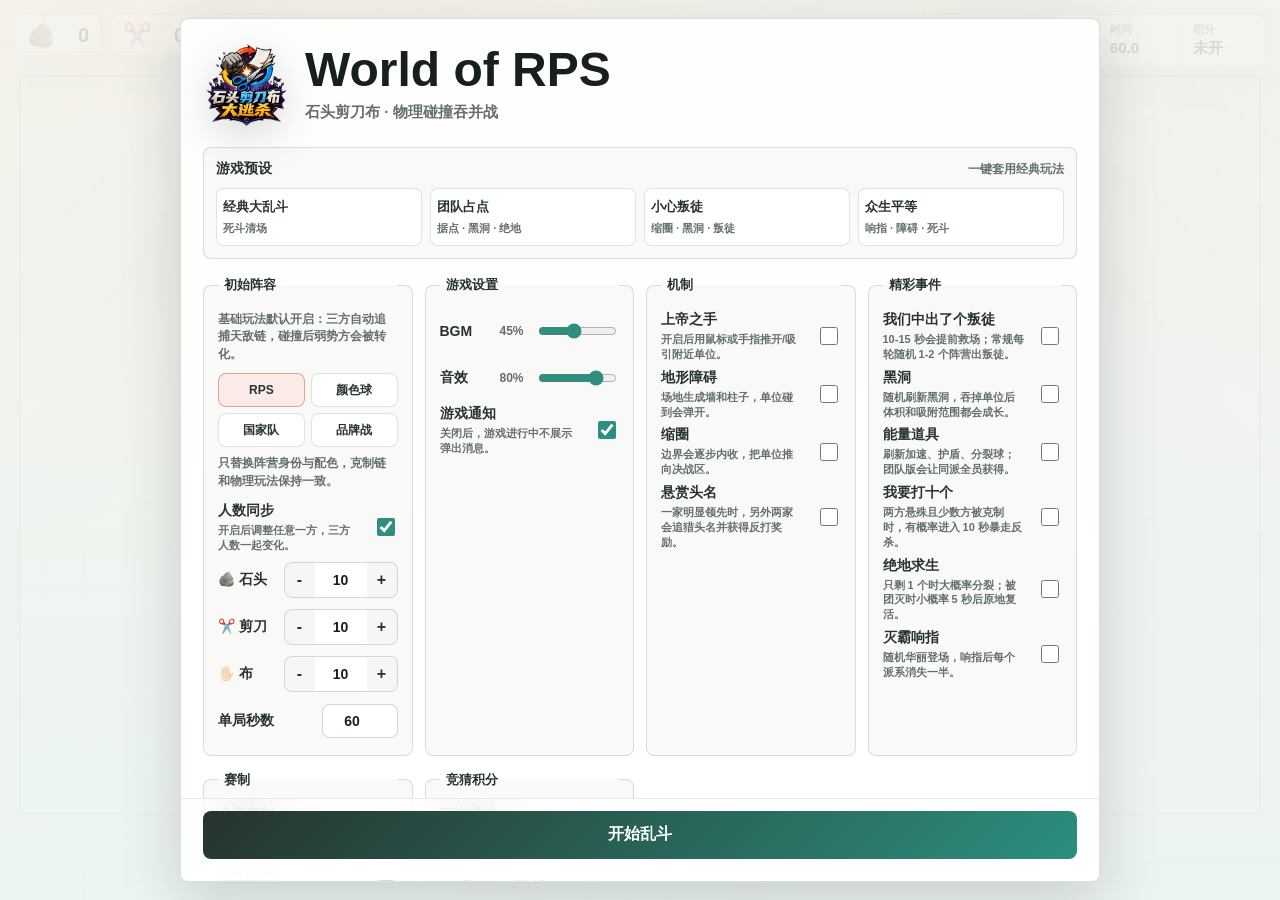
==== commit 5f97c87c: "Improve mobile setup and start flow" ====
--- a/index.html
+++ b/index.html
@@ -98,7 +98,10 @@
 
         <section class="preset-panel" aria-label="游戏预设">
           <div class="preset-head">
-            <strong>游戏预设</strong>
+            <strong>
+              <span class="preset-title-desktop">游戏预设</span>
+              <span class="preset-title-mobile">经典战役</span>
+            </strong>
             <span>一键套用经典玩法</span>
           </div>
           <div class="preset-grid">
@@ -122,7 +125,7 @@
         </section>
 
         <div class="setup-grid">
-          <fieldset class="setup-group">
+          <fieldset class="setup-group" data-setup-group="lineup">
             <legend>
               <button class="setup-toggle" type="button" aria-expanded="false">
                 <span>初始阵容</span>
@@ -158,15 +161,27 @@
             </label>
             <label class="number-row">
               <span><span data-type-emoji="0">🪨</span> <span data-type-label="0">石头</span></span>
-              <input id="cfg-rock" type="number" value="10" min="3" max="60">
+              <div class="count-stepper">
+                <button type="button" data-count-step="-1" data-count-target="cfg-rock" aria-label="减少石头人数">-</button>
+                <input id="cfg-rock" type="number" value="10" min="3" max="60">
+                <button type="button" data-count-step="1" data-count-target="cfg-rock" aria-label="增加石头人数">+</button>
+              </div>
             </label>
             <label class="number-row">
               <span><span data-type-emoji="1">✂️</span> <span data-type-label="1">剪刀</span></span>
-              <input id="cfg-scissors" type="number" value="10" min="3" max="60">
+              <div class="count-stepper">
+                <button type="button" data-count-step="-1" data-count-target="cfg-scissors" aria-label="减少剪刀人数">-</button>
+                <input id="cfg-scissors" type="number" value="10" min="3" max="60">
+                <button type="button" data-count-step="1" data-count-target="cfg-scissors" aria-label="增加剪刀人数">+</button>
+              </div>
             </label>
             <label class="number-row">
               <span><span data-type-emoji="2">✋🏻</span> <span data-type-label="2">布</span></span>
-              <input id="cfg-paper" type="number" value="10" min="3" max="60">
+              <div class="count-stepper">
+                <button type="button" data-count-step="-1" data-count-target="cfg-paper" aria-label="减少布人数">-</button>
+                <input id="cfg-paper" type="number" value="10" min="3" max="60">
+                <button type="button" data-count-step="1" data-count-target="cfg-paper" aria-label="增加布人数">+</button>
+              </div>
             </label>
             <label class="number-row">
               <span>单局秒数</span>
@@ -174,7 +189,7 @@
             </label>
           </fieldset>
 
-          <fieldset class="setup-group">
+          <fieldset class="setup-group" data-setup-group="settings">
             <legend>
               <button class="setup-toggle" type="button" aria-expanded="false">
                 <span>游戏设置</span>
@@ -198,7 +213,7 @@
             </label>
           </fieldset>
 
-          <fieldset class="setup-group">
+          <fieldset class="setup-group" data-setup-group="mechanics">
             <legend>
               <button class="setup-toggle" type="button" aria-expanded="false">
                 <span>机制</span>
@@ -235,7 +250,7 @@
             </label>
           </fieldset>
 
-          <fieldset class="setup-group">
+          <fieldset class="setup-group" data-setup-group="events">
             <legend>
               <button class="setup-toggle" type="button" aria-expanded="false">
                 <span>精彩事件</span>
@@ -286,7 +301,7 @@
             </label>
           </fieldset>
 
-          <fieldset class="setup-group">
+          <fieldset class="setup-group" data-setup-group="format">
             <legend>
               <button class="setup-toggle" type="button" aria-expanded="false">
                 <span>赛制</span>
@@ -326,7 +341,7 @@
             </div>
           </fieldset>
 
-          <fieldset class="setup-group">
+          <fieldset class="setup-group" data-setup-group="betting">
             <legend>
               <button class="setup-toggle" type="button" aria-expanded="false">
                 <span>竞猜积分</span>
@@ -363,7 +378,9 @@
           </fieldset>
         </div>
 
-        <button id="start-btn" class="primary-btn" type="button">开始乱斗</button>
+        <div class="setup-actions">
+          <button id="start-btn" class="primary-btn" type="button">开始乱斗</button>
+        </div>
       </div>
     </section>
 
@@ -385,7 +402,9 @@
             <strong data-type-label="2">布</strong>
           </button>
         </div>
+        <div id="intro-summary" class="intro-summary" aria-label="本局设置"></div>
         <div id="bet-countdown" class="bet-countdown">3</div>
+        <button id="intro-skip-btn" class="secondary-btn intro-skip-btn" type="button">直接开始</button>
       </div>
     </section>
 
@@ -440,6 +459,6 @@
     </section>
   </main>
 
-  <script src="js/game.js"></script>
+  <script src="js/game.js?v=20260525-mobile-start-flow"></script>
 </body>
 </html>
--- a/css/styles.css
+++ b/css/styles.css
@@ -447,7 +447,11 @@
   font-weight: 900;
 }
 
-.preset-head span {
+.preset-title-mobile {
+  display: none;
+}
+
+.preset-head > span {
   color: var(--muted);
   font-size: 12px;
   font-weight: 700;
@@ -660,6 +664,41 @@
   text-align: left;
 }
 
+.count-stepper {
+  display: grid;
+  grid-template-columns: 30px 52px 30px;
+  flex: 0 0 auto;
+  overflow: hidden;
+  border: 1px solid rgba(23, 32, 28, 0.18);
+  border-radius: 8px;
+  background: #fff;
+}
+
+.count-stepper button {
+  display: grid;
+  place-items: center;
+  width: 30px;
+  height: 34px;
+  border: 0;
+  background: rgba(23, 32, 28, 0.04);
+  color: #27332e;
+  cursor: pointer;
+  font-size: 16px;
+  font-weight: 900;
+}
+
+.count-stepper input {
+  width: 52px;
+  border: 0;
+  border-radius: 0;
+}
+
+.count-stepper input::-webkit-outer-spin-button,
+.count-stepper input::-webkit-inner-spin-button {
+  margin: 0;
+  -webkit-appearance: none;
+}
+
 .switch-row input {
   width: 18px;
   height: 18px;
@@ -767,6 +806,22 @@
   background: linear-gradient(135deg, #26332d, #2c8f7f);
 }
 
+.setup-actions {
+  position: sticky;
+  bottom: -22px;
+  z-index: 4;
+  margin: 14px -22px -22px;
+  padding: 12px 22px calc(22px + env(safe-area-inset-bottom, 0px));
+  border-top: 1px solid rgba(23, 32, 28, 0.1);
+  background: linear-gradient(180deg, rgba(255, 255, 255, 0.72), rgba(255, 255, 255, 0.97) 34%);
+  backdrop-filter: blur(16px);
+  -webkit-backdrop-filter: blur(16px);
+}
+
+.setup-actions .primary-btn {
+  margin-top: 0;
+}
+
 .secondary-btn {
   color: var(--ink);
   background: rgba(23, 32, 28, 0.08);
@@ -846,15 +901,39 @@
   box-shadow: inset 0 0 0 2px rgba(217, 92, 71, 0.13);
 }
 
+.intro-summary {
+  display: flex;
+  flex-wrap: wrap;
+  justify-content: center;
+  gap: 7px;
+  margin-top: 16px;
+}
+
+.intro-summary span {
+  max-width: 100%;
+  padding: 6px 9px;
+  border: 1px solid rgba(23, 32, 28, 0.1);
+  border-radius: 999px;
+  background: rgba(248, 250, 247, 0.88);
+  color: #27332e;
+  font-size: 12px;
+  font-weight: 800;
+  line-height: 1.2;
+}
+
 .bet-countdown {
   display: grid;
   place-items: center;
-  min-height: 86px;
-  margin-top: 18px;
+  min-height: 76px;
+  margin-top: 12px;
   color: #27332e;
   font-size: 48px;
   font-weight: 950;
   line-height: 1;
+}
+
+.intro-skip-btn {
+  width: min(180px, 100%);
 }
 
 .thanos-screen {
@@ -1170,6 +1249,12 @@
     padding: 12px;
   }
 
+  .setup-actions {
+    bottom: -12px;
+    margin: 10px -12px -12px;
+    padding: 10px 12px calc(12px + env(safe-area-inset-bottom, 0px));
+  }
+
   .brand-row {
     align-items: center;
     gap: 10px;
@@ -1204,8 +1289,13 @@
     margin-bottom: 8px;
   }
 
-  .preset-head span {
+  .preset-head > span,
+  .preset-title-desktop {
     display: none;
+  }
+
+  .preset-title-mobile {
+    display: inline;
   }
 
   .preset-grid {
@@ -1259,7 +1349,6 @@
 
   .primary-btn {
     height: 44px;
-    margin-top: 10px;
   }
 
   .range-row input {
@@ -1268,14 +1357,43 @@
 
   .intro-picks {
     gap: 8px;
+    margin-top: 16px;
   }
 
   .intro-pick {
-    height: 96px;
+    height: 88px;
   }
 
   .intro-pick span {
-    font-size: 38px;
+    font-size: 34px;
+  }
+
+  .intro-pick strong {
+    margin-top: 10px;
+    font-size: 14px;
+  }
+
+  .intro-summary {
+    max-height: 70px;
+    overflow: hidden;
+    gap: 5px;
+    margin-top: 12px;
+  }
+
+  .intro-summary span {
+    padding: 5px 7px;
+    font-size: 11px;
+  }
+
+  .bet-countdown {
+    min-height: 58px;
+    margin-top: 8px;
+    font-size: 42px;
+  }
+
+  .intro-skip-btn {
+    height: 40px;
+    font-size: 14px;
   }
 
   .thanos-copy {
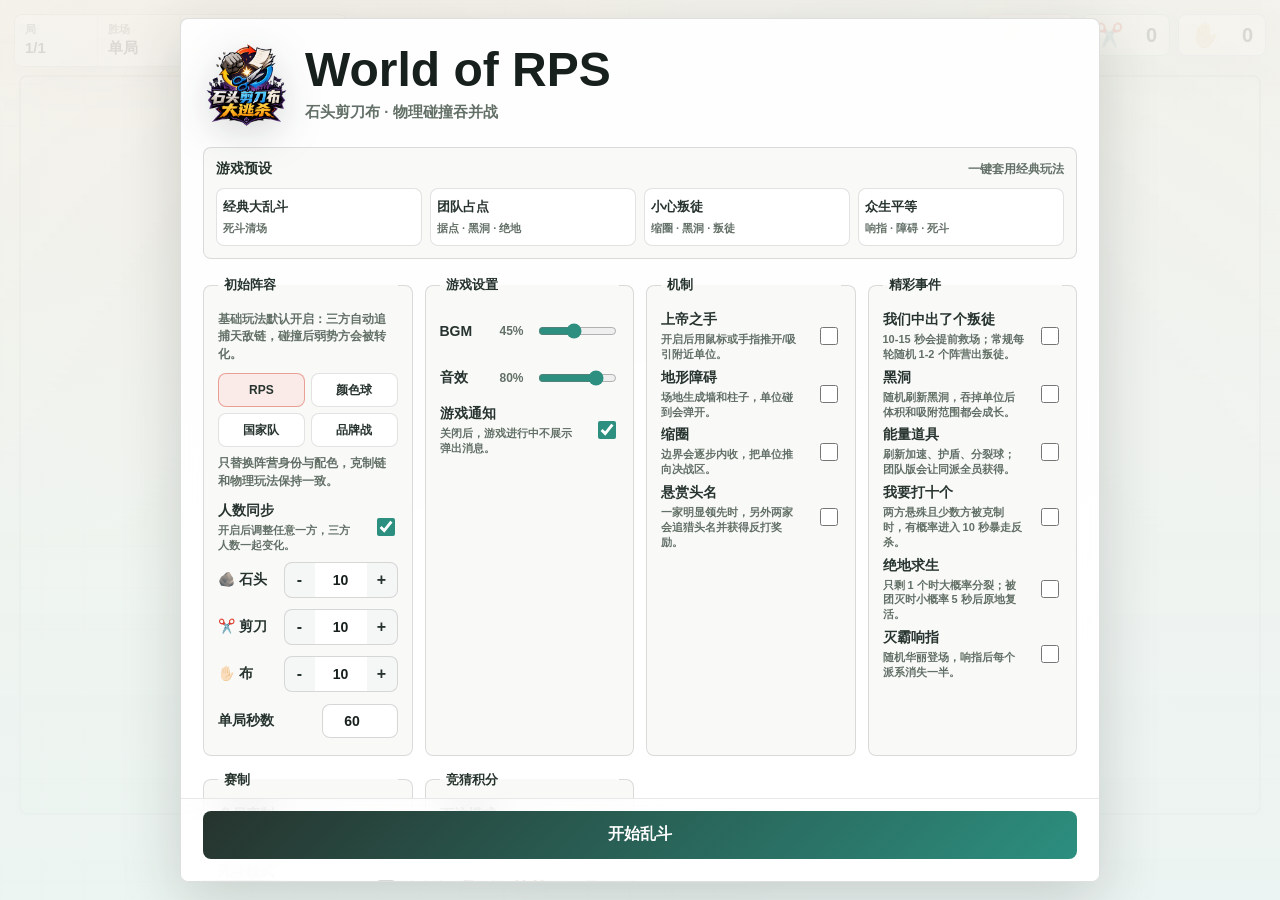
==== commit 38c97758: "Refactor web app for 0.1.0" ====
--- a/index.html
+++ b/index.html
@@ -12,6 +12,25 @@
     <canvas id="game" aria-label="World of RPS"></canvas>
 
     <section id="hud" class="hud" aria-live="polite">
+      <div class="round-panel">
+        <div class="round-stat">
+          <span>局</span>
+          <strong><b id="round-index">1</b>/<b id="round-total">3</b></strong>
+        </div>
+        <div class="round-stat">
+          <span>胜场</span>
+          <strong id="match-score">0 · 0 · 0</strong>
+        </div>
+        <div class="round-stat">
+          <span>时间</span>
+          <strong id="timer">60.0</strong>
+        </div>
+        <div class="round-stat">
+          <span>积分</span>
+          <strong id="bank">1000</strong>
+        </div>
+      </div>
+
       <div class="scoreboard">
         <div class="score-pill rock">
           <span class="score-emoji" data-type-emoji="0">🪨</span>
@@ -24,25 +43,6 @@
         <div class="score-pill paper">
           <span class="score-emoji" data-type-emoji="2">✋🏻</span>
           <strong id="s-paper">0</strong>
-        </div>
-      </div>
-
-      <div class="round-panel">
-        <div class="round-stat">
-          <span>局</span>
-          <strong><b id="round-index">1</b>/<b id="round-total">3</b></strong>
-        </div>
-        <div class="round-stat">
-          <span>胜场</span>
-          <strong id="match-score">0 · 0 · 0</strong>
-        </div>
-        <div class="round-stat">
-          <span>时间</span>
-          <strong id="timer">60.0</strong>
-        </div>
-        <div class="round-stat">
-          <span>积分</span>
-          <strong id="bank">1000</strong>
         </div>
       </div>
     </section>
@@ -410,7 +410,7 @@
 
     <section id="thanos-screen" class="thanos-screen hidden" aria-live="assertive">
       <div class="thanos-card">
-        <img src="assets/thanos-snap.svg" alt="灭霸响指">
+        <img src="assets/thanos.png" alt="灭霸响指">
         <div class="thanos-copy">
           <strong>灭霸响指</strong>
           <span>所有派系消失一半</span>
@@ -459,6 +459,15 @@
     </section>
   </main>
 
-  <script src="js/game.js?v=20260525-mobile-start-flow"></script>
+  <script>
+    window.__rpsErrors = [];
+    window.addEventListener("error", (event) => {
+      window.__rpsErrors.push(`${event.message} @ ${event.filename}:${event.lineno}`);
+    });
+    window.addEventListener("unhandledrejection", (event) => {
+      window.__rpsErrors.push(String(event.reason?.stack || event.reason));
+    });
+  </script>
+  <script type="module" src="js/game.js?v=0.1.0"></script>
 </body>
 </html>
--- a/css/styles.css
+++ b/css/styles.css
@@ -1,1402 +1,8 @@
-:root {
-  --ink: #17201c;
-  --muted: #637067;
-  --panel: rgba(255, 255, 255, 0.88);
-  --panel-strong: rgba(255, 255, 255, 0.96);
-  --line: rgba(23, 32, 28, 0.14);
-  --rock: #d95c47;
-  --scissors: #2c8f7f;
-  --paper: #4e6edb;
-  --gold: #f0b429;
-  --void: #1f1728;
-  --field: #20a4f3;
-  --shadow: 0 18px 60px rgba(32, 38, 34, 0.18);
-  --app-height: 100vh;
-  --dock-bottom: calc(16px + env(safe-area-inset-bottom, 0px));
-  --settings-bottom: calc(84px + env(safe-area-inset-bottom, 0px));
-  --event-top: 76px;
-}
-
-* {
-  box-sizing: border-box;
-}
-
-html,
-body {
-  width: 100%;
-  height: 100%;
-  margin: 0;
-  overflow: hidden;
-  color: var(--ink);
-  background:
-    linear-gradient(135deg, #f4f2eb 0%, #edf5f1 42%, #eef0fa 100%);
-  font-family: -apple-system, BlinkMacSystemFont, "SF Pro Display", "PingFang SC", sans-serif;
-  touch-action: none;
-  user-select: none;
-}
-
-button,
-input {
-  font: inherit;
-}
-
-button {
-  -webkit-tap-highlight-color: transparent;
-}
-
-#app {
-  position: relative;
-  width: 100vw;
-  height: var(--app-height);
-  overflow: hidden;
-}
-
-@supports (height: 100dvh) {
-  :root {
-    --app-height: 100dvh;
-  }
-}
-
-#game {
-  position: absolute;
-  inset: 0;
-  width: 100%;
-  height: 100%;
-  display: block;
-  cursor: default;
-}
-
-#game.god-hand-on {
-  cursor: crosshair;
-}
-
-.hud {
-  position: absolute;
-  top: 14px;
-  left: 14px;
-  right: 14px;
-  z-index: 8;
-  display: flex;
-  align-items: flex-start;
-  justify-content: space-between;
-  gap: 12px;
-  pointer-events: none;
-}
-
-.scoreboard {
-  display: flex;
-  gap: 8px;
-  min-width: 0;
-}
-
-.score-pill,
-.round-panel,
-.tool-dock,
-.event-feed,
-.ten-fight-bar,
-.settings-panel,
-.setup-modal,
-.result-modal {
-  border: 1px solid var(--line);
-  background: var(--panel);
-  box-shadow: var(--shadow);
-  backdrop-filter: blur(18px);
-  -webkit-backdrop-filter: blur(18px);
-}
-
-.score-pill {
-  display: flex;
-  align-items: center;
-  gap: 7px;
-  min-width: 74px;
-  height: 42px;
-  padding: 0 12px;
-  border-radius: 8px;
-  font-weight: 850;
-}
-
-.score-pill.rock {
-  border-color: color-mix(in srgb, var(--rock), transparent 64%);
-}
-
-.score-pill.scissors {
-  border-color: color-mix(in srgb, var(--scissors), transparent 64%);
-}
-
-.score-pill.paper {
-  border-color: color-mix(in srgb, var(--paper), transparent 64%);
-}
-
-.score-emoji {
-  font-size: 23px;
-}
-
-.score-pill strong {
-  min-width: 26px;
-  text-align: right;
-  font-size: 20px;
-}
-
-.round-panel {
-  display: grid;
-  grid-template-columns: repeat(4, auto);
-  gap: 1px;
-  overflow: hidden;
-  border-radius: 8px;
-  background: rgba(23, 32, 28, 0.08);
-}
-
-.round-stat {
-  min-width: 82px;
-  padding: 7px 10px 8px;
-  background: var(--panel-strong);
-}
-
-.round-stat span {
-  display: block;
-  margin-bottom: 2px;
-  color: var(--muted);
-  font-size: 11px;
-  font-weight: 700;
-}
-
-.round-stat strong {
-  display: block;
-  font-size: 15px;
-  font-weight: 850;
-  white-space: nowrap;
-}
-
-.event-feed {
-  position: absolute;
-  top: var(--event-top);
-  right: 14px;
-  z-index: 9;
-  width: min(280px, calc(100vw - 28px));
-  max-height: 60px;
-  overflow: hidden;
-  border-radius: 8px;
-  padding: 6px 8px;
-  opacity: 0;
-  transform: translateY(-4px);
-  transition: opacity 180ms ease, transform 180ms ease;
-  pointer-events: none;
-}
-
-.event-feed.has-events {
-  opacity: 0.9;
-  transform: translateY(0);
-}
-
-.event-item {
-  display: flex;
-  align-items: center;
-  gap: 8px;
-  min-height: 24px;
-  color: #25302a;
-  font-size: 12px;
-  font-weight: 700;
-  line-height: 1.25;
-  transition: opacity 260ms ease, transform 260ms ease;
-}
-
-.event-item.fading {
-  opacity: 0;
-  transform: translateY(-4px);
-}
-
-.event-item span:last-child {
-  overflow: hidden;
-  white-space: nowrap;
-  text-overflow: ellipsis;
-}
-
-.event-dot {
-  width: 8px;
-  height: 8px;
-  flex: 0 0 auto;
-  border-radius: 99px;
-  background: var(--gold);
-}
-
-.ten-fight-bar {
-  position: absolute;
-  top: calc(var(--event-top) + 4px);
-  left: 50%;
-  z-index: 10;
-  width: min(460px, calc(100vw - 28px));
-  height: 32px;
-  overflow: hidden;
-  border-radius: 8px;
-  transform: translateX(-50%);
-  pointer-events: none;
-}
-
-.ten-fight-bar span {
-  position: absolute;
-  inset: 0;
-  background:
-    linear-gradient(90deg, rgba(217, 92, 71, 0.92), rgba(240, 180, 41, 0.95)),
-    var(--gold);
-  transform: scaleX(1);
-  transform-origin: left center;
-  transition: transform 120ms linear;
-}
-
-.ten-fight-bar strong {
-  position: relative;
-  z-index: 1;
-  display: grid;
-  place-items: center;
-  height: 100%;
-  color: #fff8dc;
-  font-size: 13px;
-  font-weight: 950;
-  text-shadow: 0 1px 8px rgba(0, 0, 0, 0.35);
-}
-
-.tool-dock {
-  position: fixed;
-  left: 50%;
-  bottom: var(--dock-bottom);
-  z-index: 9;
-  display: flex;
-  align-items: center;
-  gap: 8px;
-  height: 54px;
-  padding: 7px;
-  max-width: calc(100vw - 24px);
-  border-radius: 8px;
-  transform: translateX(-50%);
-}
-
-.tool-btn {
-  width: 40px;
-  height: 40px;
-  border: 1px solid transparent;
-  border-radius: 8px;
-  background: rgba(23, 32, 28, 0.08);
-  color: var(--ink);
-  cursor: pointer;
-  font-size: 19px;
-  font-weight: 850;
-  line-height: 1;
-  transition: transform 120ms ease, background 120ms ease, border-color 120ms ease;
-}
-
-.tool-btn.wide {
-  width: auto;
-  min-width: 58px;
-  padding: 0 12px;
-  font-size: 14px;
-}
-
-.tool-btn.active {
-  border-color: rgba(32, 164, 243, 0.45);
-  background: rgba(32, 164, 243, 0.18);
-}
-
-.settings-panel {
-  position: fixed;
-  left: 50%;
-  bottom: var(--settings-bottom);
-  z-index: 18;
-  width: min(360px, calc(100vw - 24px));
-  padding: 14px;
-  border-radius: 8px;
-  transform: translateX(-50%);
-}
-
-.settings-head {
-  display: flex;
-  align-items: center;
-  justify-content: space-between;
-  gap: 12px;
-  margin-bottom: 10px;
-  color: #27332e;
-  font-size: 14px;
-  font-weight: 900;
-}
-
-.settings-close {
-  display: grid;
-  place-items: center;
-  width: 30px;
-  height: 30px;
-  border: 1px solid rgba(23, 32, 28, 0.12);
-  border-radius: 8px;
-  background: rgba(23, 32, 28, 0.06);
-  color: var(--ink);
-  cursor: pointer;
-  font-size: 20px;
-  font-weight: 800;
-  line-height: 1;
-}
-
-.tool-btn:active,
-.bet-card:active,
-.primary-btn:active,
-.secondary-btn:active,
-.segmented button:active {
-  transform: scale(0.96);
-}
-
-.screen {
-  position: absolute;
-  inset: 0;
-  z-index: 20;
-  display: grid;
-  place-items: center;
-  padding: 18px;
-  background:
-    linear-gradient(180deg, rgba(244, 242, 235, 0.88), rgba(235, 244, 241, 0.92)),
-    radial-gradient(circle at 24% 18%, rgba(217, 92, 71, 0.16), transparent 34%),
-    radial-gradient(circle at 76% 22%, rgba(44, 143, 127, 0.14), transparent 32%);
-}
-
-.screen.hidden {
-  display: none;
-}
-
-.hidden {
-  display: none !important;
-}
-
-.setup-modal,
-.result-modal,
-.bet-modal {
-  width: min(920px, 100%);
-  max-height: calc(var(--app-height) - 36px);
-  overflow: auto;
-  border-radius: 8px;
-  padding: 22px;
-  background: rgba(255, 255, 255, 0.92);
-}
-
-.result-modal {
-  width: min(420px, 100%);
-  text-align: center;
-}
-
-.bet-modal {
-  width: min(560px, 100%);
-  text-align: center;
-}
-
-.brand-row {
-  display: flex;
-  align-items: center;
-  gap: 16px;
-  margin-bottom: 20px;
-}
-
-.brand-mark {
-  display: block;
-  width: 86px;
-  height: 86px;
-  flex: 0 0 auto;
-  object-fit: contain;
-  filter: drop-shadow(0 10px 20px rgba(23, 32, 28, 0.18));
-}
-
-h1,
-h2,
-p {
-  margin: 0;
-}
-
-h1 {
-  font-size: clamp(31px, 5vw, 48px);
-  line-height: 1.02;
-  letter-spacing: 0;
-}
-
-.brand-row p,
-.result-modal p {
-  margin-top: 8px;
-  color: var(--muted);
-  font-size: 15px;
-  font-weight: 650;
-}
-
-.setup-grid {
-  display: grid;
-  grid-template-columns: repeat(4, minmax(0, 1fr));
-  gap: 12px;
-}
-
-.preset-panel {
-  margin: 14px 0 14px;
-  padding: 12px;
-  border: 1px solid var(--line);
-  border-radius: 8px;
-  background: rgba(248, 250, 247, 0.84);
-}
-
-.preset-head {
-  display: flex;
-  align-items: baseline;
-  justify-content: space-between;
-  gap: 12px;
-  margin-bottom: 10px;
-  color: #26332d;
-}
-
-.preset-head strong {
-  font-size: 14px;
-  font-weight: 900;
-}
-
-.preset-title-mobile {
-  display: none;
-}
-
-.preset-head > span {
-  color: var(--muted);
-  font-size: 12px;
-  font-weight: 700;
-}
-
-.preset-grid {
-  display: grid;
-  grid-template-columns: repeat(4, minmax(0, 1fr));
-  gap: 8px;
-}
-
-.preset-grid button {
-  min-width: 0;
-  min-height: 58px;
-  border: 1px solid rgba(23, 32, 28, 0.13);
-  border-radius: 8px;
-  background: #fff;
-  color: #27332e;
-  cursor: pointer;
-  text-align: left;
-  transition: transform 120ms ease, border-color 120ms ease, box-shadow 120ms ease;
-}
-
-.preset-grid button strong,
-.preset-grid button span {
-  display: block;
-  overflow: hidden;
-  text-overflow: ellipsis;
-  white-space: nowrap;
-}
-
-.preset-grid button strong {
-  font-size: 13px;
-  font-weight: 900;
-}
-
-.preset-grid button span {
-  margin-top: 5px;
-  color: var(--muted);
-  font-size: 11px;
-  font-weight: 700;
-}
-
-.preset-grid button.active {
-  border-color: rgba(44, 143, 127, 0.52);
-  box-shadow: inset 0 0 0 2px rgba(44, 143, 127, 0.12);
-}
-
-.setup-group {
-  min-width: 0;
-  margin: 0;
-  padding: 14px;
-  border: 1px solid var(--line);
-  border-radius: 8px;
-  background: rgba(248, 250, 247, 0.84);
-}
-
-.setup-group legend {
-  width: 100%;
-  padding: 0 6px;
-  color: #26332d;
-  font-size: 13px;
-  font-weight: 850;
-}
-
-.setup-toggle {
-  display: flex;
-  align-items: center;
-  justify-content: space-between;
-  gap: 10px;
-  width: 100%;
-  min-height: 24px;
-  border: 0;
-  background: transparent;
-  color: inherit;
-  cursor: default;
-  pointer-events: none;
-  padding: 0;
-  font: inherit;
-  text-align: left;
-}
-
-.setup-toggle::after {
-  content: "⌄";
-  display: none;
-  flex: 0 0 auto;
-  color: var(--muted);
-  font-size: 14px;
-}
-
-.setup-group.expanded .setup-toggle::after {
-  content: "⌃";
-}
-
-.setup-toggle small {
-  display: none;
-  min-width: 0;
-  color: var(--muted);
-  font-size: 11px;
-  font-weight: 750;
-  overflow: hidden;
-  text-align: right;
-  text-overflow: ellipsis;
-  white-space: nowrap;
-}
-
-.setup-help {
-  margin: 0 0 10px;
-  color: var(--muted);
-  font-size: 12px;
-  line-height: 1.45;
-  font-weight: 650;
-}
-
-.theme-row {
-  display: grid;
-  grid-template-columns: repeat(2, minmax(0, 1fr));
-  gap: 6px;
-  margin-bottom: 8px;
-}
-
-.theme-row button {
-  min-width: 0;
-  height: 34px;
-  border: 1px solid rgba(23, 32, 28, 0.13);
-  border-radius: 8px;
-  background: #fff;
-  color: #27332e;
-  cursor: pointer;
-  font-size: 12px;
-  font-weight: 850;
-  transition: transform 120ms ease, border-color 120ms ease, background 120ms ease;
-}
-
-.theme-row button.active {
-  border-color: color-mix(in srgb, var(--rock), transparent 48%);
-  background: color-mix(in srgb, var(--rock), white 88%);
-}
-
-.theme-help {
-  margin-bottom: 12px;
-}
-
-.number-row,
-.text-row,
-.switch-row,
-.range-row {
-  display: flex;
-  align-items: center;
-  justify-content: space-between;
-  gap: 12px;
-  min-height: 40px;
-  color: #27332e;
-  font-size: 14px;
-  font-weight: 750;
-}
-
-.switch-row > span {
-  display: grid;
-  gap: 3px;
-  min-width: 0;
-}
-
-.range-row > span {
-  display: flex;
-  align-items: center;
-  justify-content: space-between;
-  gap: 8px;
-  min-width: 84px;
-}
-
-.range-row strong {
-  color: var(--muted);
-  font-size: 12px;
-  font-weight: 850;
-}
-
-.switch-row small {
-  color: var(--muted);
-  font-size: 11px;
-  line-height: 1.35;
-  font-weight: 600;
-}
-
-.number-row + .number-row,
-.text-row + .text-row,
-.text-row + .switch-row,
-.switch-row + .number-row,
-.switch-row + .switch-row,
-.range-row + .range-row,
-.range-row + .switch-row {
-  margin-top: 7px;
-}
-
-.number-row input,
-.text-row input {
-  width: 76px;
-  height: 34px;
-  border: 1px solid rgba(23, 32, 28, 0.18);
-  border-radius: 8px;
-  background: #fff;
-  color: var(--ink);
-  text-align: center;
-  font-weight: 850;
-}
-
-.text-row input {
-  width: min(164px, 54%);
-  padding: 0 10px;
-  text-align: left;
-}
-
-.count-stepper {
-  display: grid;
-  grid-template-columns: 30px 52px 30px;
-  flex: 0 0 auto;
-  overflow: hidden;
-  border: 1px solid rgba(23, 32, 28, 0.18);
-  border-radius: 8px;
-  background: #fff;
-}
-
-.count-stepper button {
-  display: grid;
-  place-items: center;
-  width: 30px;
-  height: 34px;
-  border: 0;
-  background: rgba(23, 32, 28, 0.04);
-  color: #27332e;
-  cursor: pointer;
-  font-size: 16px;
-  font-weight: 900;
-}
-
-.count-stepper input {
-  width: 52px;
-  border: 0;
-  border-radius: 0;
-}
-
-.count-stepper input::-webkit-outer-spin-button,
-.count-stepper input::-webkit-inner-spin-button {
-  margin: 0;
-  -webkit-appearance: none;
-}
-
-.switch-row input {
-  width: 18px;
-  height: 18px;
-  flex: 0 0 auto;
-  accent-color: var(--scissors);
-}
-
-.range-row input {
-  width: min(150px, 48%);
-  accent-color: var(--scissors);
-}
-
-.option-controls {
-  margin-top: 10px;
-  transition: opacity 120ms ease, filter 120ms ease;
-}
-
-.option-controls.disabled {
-  opacity: 0.45;
-  filter: saturate(0.35);
-}
-
-.option-controls.disabled button,
-.option-controls.disabled input {
-  pointer-events: none;
-}
-
-.bet-buttons {
-  display: grid;
-  grid-template-columns: repeat(3, minmax(0, 1fr));
-  gap: 8px;
-  margin-bottom: 10px;
-}
-
-.bet-buttons.compact {
-  margin-bottom: 8px;
-}
-
-.bet-card {
-  min-width: 0;
-  height: 72px;
-  border: 1px solid rgba(23, 32, 28, 0.13);
-  border-radius: 8px;
-  background: #fff;
-  color: var(--ink);
-  cursor: pointer;
-  transition: transform 120ms ease, border-color 120ms ease, box-shadow 120ms ease;
-}
-
-.bet-card span {
-  display: block;
-  font-size: 25px;
-  line-height: 1;
-}
-
-.bet-card strong {
-  display: block;
-  margin-top: 8px;
-  font-size: 13px;
-}
-
-.bet-card.active {
-  border-color: rgba(217, 92, 71, 0.5);
-  box-shadow: inset 0 0 0 2px rgba(217, 92, 71, 0.12);
-}
-
-.segmented {
-  display: grid;
-  grid-template-columns: 1fr 1fr;
-  gap: 6px;
-  margin-bottom: 12px;
-}
-
-.segmented button {
-  height: 36px;
-  border: 1px solid rgba(23, 32, 28, 0.13);
-  border-radius: 8px;
-  background: #fff;
-  color: #27332e;
-  cursor: pointer;
-  font-size: 13px;
-  font-weight: 850;
-}
-
-.segmented button.active {
-  border-color: rgba(44, 143, 127, 0.52);
-  background: rgba(44, 143, 127, 0.12);
-}
-
-.primary-btn,
-.secondary-btn {
-  height: 48px;
-  border: 0;
-  border-radius: 8px;
-  cursor: pointer;
-  font-size: 16px;
-  font-weight: 900;
-  transition: transform 120ms ease, filter 120ms ease;
-}
-
-.primary-btn {
-  width: 100%;
-  margin-top: 16px;
-  color: #fff;
-  background: linear-gradient(135deg, #26332d, #2c8f7f);
-}
-
-.setup-actions {
-  position: sticky;
-  bottom: -22px;
-  z-index: 4;
-  margin: 14px -22px -22px;
-  padding: 12px 22px calc(22px + env(safe-area-inset-bottom, 0px));
-  border-top: 1px solid rgba(23, 32, 28, 0.1);
-  background: linear-gradient(180deg, rgba(255, 255, 255, 0.72), rgba(255, 255, 255, 0.97) 34%);
-  backdrop-filter: blur(16px);
-  -webkit-backdrop-filter: blur(16px);
-}
-
-.setup-actions .primary-btn {
-  margin-top: 0;
-}
-
-.secondary-btn {
-  color: var(--ink);
-  background: rgba(23, 32, 28, 0.08);
-}
-
-.winner-emoji {
-  font-size: 86px;
-  line-height: 1;
-  animation: pop 620ms ease-in-out infinite alternate;
-}
-
-.result-modal h2 {
-  margin-top: 14px;
-  font-size: 31px;
-  letter-spacing: 0;
-}
-
-.next-bet-panel {
-  margin-top: 18px;
-  padding: 12px;
-  border: 1px solid var(--line);
-  border-radius: 8px;
-  background: rgba(248, 250, 247, 0.86);
-  text-align: left;
-}
-
-.mini-title {
-  margin-bottom: 10px;
-  color: #27332e;
-  font-size: 13px;
-  font-weight: 900;
-}
-
-.next-bet-panel .bet-card {
-  height: 62px;
-}
-
-.next-bet-panel .bet-card span {
-  font-size: 22px;
-}
-
-.next-stake-row {
-  min-height: 34px;
-}
-
-.intro-picks {
-  display: grid;
-  grid-template-columns: repeat(3, minmax(0, 1fr));
-  gap: 12px;
-  margin-top: 22px;
-}
-
-.intro-pick {
-  height: 126px;
-  border: 1px solid rgba(23, 32, 28, 0.13);
-  border-radius: 8px;
-  background: #fff;
-  color: var(--ink);
-  cursor: pointer;
-  transition: transform 140ms ease, border-color 140ms ease, box-shadow 140ms ease;
-}
-
-.intro-pick span {
-  display: block;
-  font-size: 48px;
-  line-height: 1;
-}
-
-.intro-pick strong {
-  display: block;
-  margin-top: 14px;
-  font-size: 16px;
-}
-
-.intro-pick.active {
-  border-color: rgba(217, 92, 71, 0.55);
-  box-shadow: inset 0 0 0 2px rgba(217, 92, 71, 0.13);
-}
-
-.intro-summary {
-  display: flex;
-  flex-wrap: wrap;
-  justify-content: center;
-  gap: 7px;
-  margin-top: 16px;
-}
-
-.intro-summary span {
-  max-width: 100%;
-  padding: 6px 9px;
-  border: 1px solid rgba(23, 32, 28, 0.1);
-  border-radius: 999px;
-  background: rgba(248, 250, 247, 0.88);
-  color: #27332e;
-  font-size: 12px;
-  font-weight: 800;
-  line-height: 1.2;
-}
-
-.bet-countdown {
-  display: grid;
-  place-items: center;
-  min-height: 76px;
-  margin-top: 12px;
-  color: #27332e;
-  font-size: 48px;
-  font-weight: 950;
-  line-height: 1;
-}
-
-.intro-skip-btn {
-  width: min(180px, 100%);
-}
-
-.thanos-screen {
-  position: absolute;
-  inset: 0;
-  z-index: 28;
-  display: grid;
-  place-items: center;
-  padding: 18px;
-  background:
-    radial-gradient(circle at 66% 28%, rgba(246, 206, 85, 0.32), transparent 22%),
-    radial-gradient(circle at 48% 38%, rgba(117, 75, 174, 0.5), transparent 44%),
-    rgba(7, 8, 18, 0.76);
-  pointer-events: none;
-  animation: snapBackdrop 4200ms ease both;
-}
-
-.thanos-card {
-  width: min(760px, 92vw);
-  overflow: hidden;
-  border: 1px solid rgba(255, 226, 133, 0.35);
-  border-radius: 8px;
-  background: rgba(8, 8, 18, 0.9);
-  box-shadow: 0 30px 90px rgba(0, 0, 0, 0.45);
-  animation: snapEnter 4200ms cubic-bezier(.2, .9, .1, 1) both;
-}
-
-.thanos-card img {
-  display: block;
-  width: 100%;
-  aspect-ratio: 900 / 520;
-  object-fit: cover;
-}
-
-.thanos-copy {
-  display: flex;
-  align-items: center;
-  justify-content: space-between;
-  gap: 12px;
-  padding: 14px 18px 16px;
-  color: #fff4c5;
-}
-
-.thanos-copy strong {
-  font-size: 25px;
-  font-weight: 950;
-}
-
-.thanos-copy span {
-  color: rgba(255, 244, 197, 0.72);
-  font-size: 14px;
-  font-weight: 800;
-}
-
-.ten-fight-screen {
-  position: absolute;
-  inset: 0;
-  z-index: 29;
-  display: grid;
-  place-items: center;
-  padding: 18px;
-  background:
-    radial-gradient(circle at 48% 42%, rgba(240, 180, 41, 0.36), transparent 25%),
-    radial-gradient(circle at 52% 50%, rgba(217, 92, 71, 0.4), transparent 44%),
-    rgba(13, 18, 16, 0.72);
-  pointer-events: none;
-  animation: tenFightBackdrop 1600ms ease both;
-}
-
-.ten-fight-copy {
-  text-align: center;
-  color: #fff8dc;
-  text-shadow: 0 8px 28px rgba(0, 0, 0, 0.42);
-  animation: tenFightPop 1600ms cubic-bezier(.2, .9, .15, 1) both;
-}
-
-.ten-fight-copy strong {
-  display: block;
-  font-size: clamp(34px, 7.4vw, 84px);
-  font-weight: 950;
-  line-height: 1.05;
-}
-
-.ten-fight-copy span {
-  display: block;
-  margin-top: 14px;
-  color: rgba(255, 248, 220, 0.86);
-  font-size: clamp(15px, 2.8vw, 24px);
-  font-weight: 850;
-}
-
-.result-actions {
-  display: grid;
-  grid-template-columns: 1fr 1fr;
-  gap: 10px;
-  margin-top: 22px;
-}
-
-.result-actions .primary-btn {
-  margin-top: 0;
-}
-
-@keyframes pop {
-  from {
-    transform: translateY(0) scale(1);
-  }
-  to {
-    transform: translateY(-8px) scale(1.08);
-  }
-}
-
-@keyframes snapBackdrop {
-  0% {
-    opacity: 0;
-  }
-  12%,
-  86% {
-    opacity: 1;
-  }
-  100% {
-    opacity: 0;
-  }
-}
-
-@keyframes snapEnter {
-  0% {
-    opacity: 0;
-    transform: translateY(26px) scale(0.92);
-    filter: saturate(0.6) brightness(0.55);
-  }
-  18% {
-    opacity: 1;
-    transform: translateY(0) scale(1);
-    filter: saturate(1.1) brightness(1);
-  }
-  46% {
-    transform: translateY(0) scale(1.025);
-    filter: saturate(1.55) brightness(1.25);
-  }
-  56% {
-    transform: translateY(0) scale(1.08);
-    filter: saturate(2) brightness(1.6);
-  }
-  100% {
-    opacity: 0;
-    transform: translateY(-20px) scale(1.03);
-    filter: saturate(0.4) brightness(0.45);
-  }
-}
-
-@keyframes tenFightBackdrop {
-  0% {
-    opacity: 0;
-  }
-  12%,
-  88% {
-    opacity: 1;
-  }
-  100% {
-    opacity: 0.96;
-  }
-}
-
-@keyframes tenFightPop {
-  0% {
-    opacity: 0;
-    transform: translateY(22px) scale(0.84);
-    filter: blur(2px);
-  }
-  18% {
-    opacity: 1;
-    transform: translateY(0) scale(1.06);
-    filter: blur(0);
-  }
-  44% {
-    transform: translateY(0) scale(0.98);
-  }
-  100% {
-    opacity: 1;
-    transform: translateY(0) scale(1);
-  }
-}
-
-@media (max-width: 860px) {
-  .hud {
-    flex-direction: column;
-    align-items: stretch;
-  }
-
-  .round-panel {
-    grid-template-columns: repeat(4, minmax(0, 1fr));
-  }
-
-  .round-stat {
-    min-width: 0;
-  }
-
-  .event-feed {
-    top: var(--event-top);
-    right: 10px;
-    width: min(260px, calc(100vw - 20px));
-  }
-
-  .ten-fight-bar {
-    top: calc(var(--event-top) + 64px);
-    width: min(360px, calc(100vw - 20px));
-  }
-
-  .setup-grid {
-    grid-template-columns: repeat(2, minmax(0, 1fr));
-  }
-
-  .preset-grid {
-    grid-template-columns: repeat(2, minmax(0, 1fr));
-  }
-
-}
-
-@media (max-width: 560px) {
-  :root {
-    --dock-bottom: calc(12px + env(safe-area-inset-bottom, 0px));
-    --settings-bottom: calc(74px + env(safe-area-inset-bottom, 0px));
-  }
-
-  .hud {
-    top: 8px;
-    left: 8px;
-    right: 8px;
-    gap: 6px;
-  }
-
-  .scoreboard {
-    display: grid;
-    grid-template-columns: repeat(3, minmax(0, 1fr));
-  }
-
-  .score-pill {
-    min-width: 0;
-    height: 38px;
-    justify-content: center;
-    padding: 0 8px;
-  }
-
-  .score-pill strong {
-    min-width: 20px;
-    font-size: 17px;
-  }
-
-  .round-panel {
-    grid-template-columns: repeat(4, minmax(0, 1fr));
-  }
-
-  .round-stat {
-    min-height: 40px;
-    padding: 5px 6px 6px;
-  }
-
-  .round-stat span {
-    margin-bottom: 1px;
-    font-size: 10px;
-  }
-
-  .round-stat strong {
-    overflow: hidden;
-    font-size: 13px;
-    text-overflow: ellipsis;
-  }
-
-  .event-feed {
-    top: var(--event-top);
-    left: auto;
-    right: 8px;
-    width: min(230px, calc(100vw - 16px));
-  }
-
-  .ten-fight-bar {
-    top: calc(var(--event-top) + 54px);
-    height: 28px;
-  }
-
-  .tool-dock {
-    width: calc(100vw - 16px);
-    height: 48px;
-    justify-content: center;
-    gap: 4px;
-    padding: 6px;
-    overflow: hidden;
-  }
-
-  .settings-panel {
-    width: calc(100vw - 16px);
-  }
-
-  .tool-btn {
-    width: 34px;
-    height: 34px;
-    font-size: 17px;
-  }
-
-  .tool-btn.wide {
-    min-width: 42px;
-    padding: 0 7px;
-    font-size: 12px;
-  }
-
-  #god-hand-toggle {
-    min-width: 62px;
-  }
-
-  .setup-modal,
-  .result-modal,
-  .bet-modal {
-    padding: 12px;
-  }
-
-  .setup-actions {
-    bottom: -12px;
-    margin: 10px -12px -12px;
-    padding: 10px 12px calc(12px + env(safe-area-inset-bottom, 0px));
-  }
-
-  .brand-row {
-    align-items: center;
-    gap: 10px;
-    margin-bottom: 10px;
-  }
-
-  .brand-mark {
-    width: 58px;
-    height: 58px;
-  }
-
-  h1 {
-    font-size: 31px;
-  }
-
-  .brand-row p {
-    margin-top: 4px;
-    font-size: 13px;
-  }
-
-  .setup-grid {
-    grid-template-columns: 1fr;
-    gap: 8px;
-  }
-
-  .preset-panel {
-    margin: 10px 0;
-    padding: 10px;
-  }
-
-  .preset-head {
-    margin-bottom: 8px;
-  }
-
-  .preset-head > span,
-  .preset-title-desktop {
-    display: none;
-  }
-
-  .preset-title-mobile {
-    display: inline;
-  }
-
-  .preset-grid {
-    gap: 6px;
-  }
-
-  .preset-grid button {
-    min-height: 48px;
-    padding: 7px 8px;
-  }
-
-  .preset-grid button strong {
-    font-size: 12px;
-  }
-
-  .preset-grid button span {
-    margin-top: 3px;
-    font-size: 10px;
-  }
-
-  .setup-group {
-    padding: 10px 12px;
-  }
-
-  .setup-group:not(.expanded) {
-    padding-block: 8px;
-  }
-
-  .setup-group:not(.expanded) > :not(legend) {
-    display: none;
-  }
-
-  .setup-group legend {
-    padding: 0;
-  }
-
-  .setup-toggle {
-    cursor: pointer;
-    min-height: 30px;
-    pointer-events: auto;
-  }
-
-  .setup-toggle::after,
-  .setup-toggle small {
-    display: block;
-  }
-
-  .setup-toggle small {
-    max-width: 58%;
-  }
-
-  .primary-btn {
-    height: 44px;
-  }
-
-  .range-row input {
-    width: min(180px, 52%);
-  }
-
-  .intro-picks {
-    gap: 8px;
-    margin-top: 16px;
-  }
-
-  .intro-pick {
-    height: 88px;
-  }
-
-  .intro-pick span {
-    font-size: 34px;
-  }
-
-  .intro-pick strong {
-    margin-top: 10px;
-    font-size: 14px;
-  }
-
-  .intro-summary {
-    max-height: 70px;
-    overflow: hidden;
-    gap: 5px;
-    margin-top: 12px;
-  }
-
-  .intro-summary span {
-    padding: 5px 7px;
-    font-size: 11px;
-  }
-
-  .bet-countdown {
-    min-height: 58px;
-    margin-top: 8px;
-    font-size: 42px;
-  }
-
-  .intro-skip-btn {
-    height: 40px;
-    font-size: 14px;
-  }
-
-  .thanos-copy {
-    display: block;
-  }
-}
+@import url("./base.css");
+@import url("./hud.css");
+@import url("./dock.css");
+@import url("./setup.css");
+@import url("./controls.css");
+@import url("./results.css");
+@import url("./overlays.css");
+@import url("./responsive.css");
